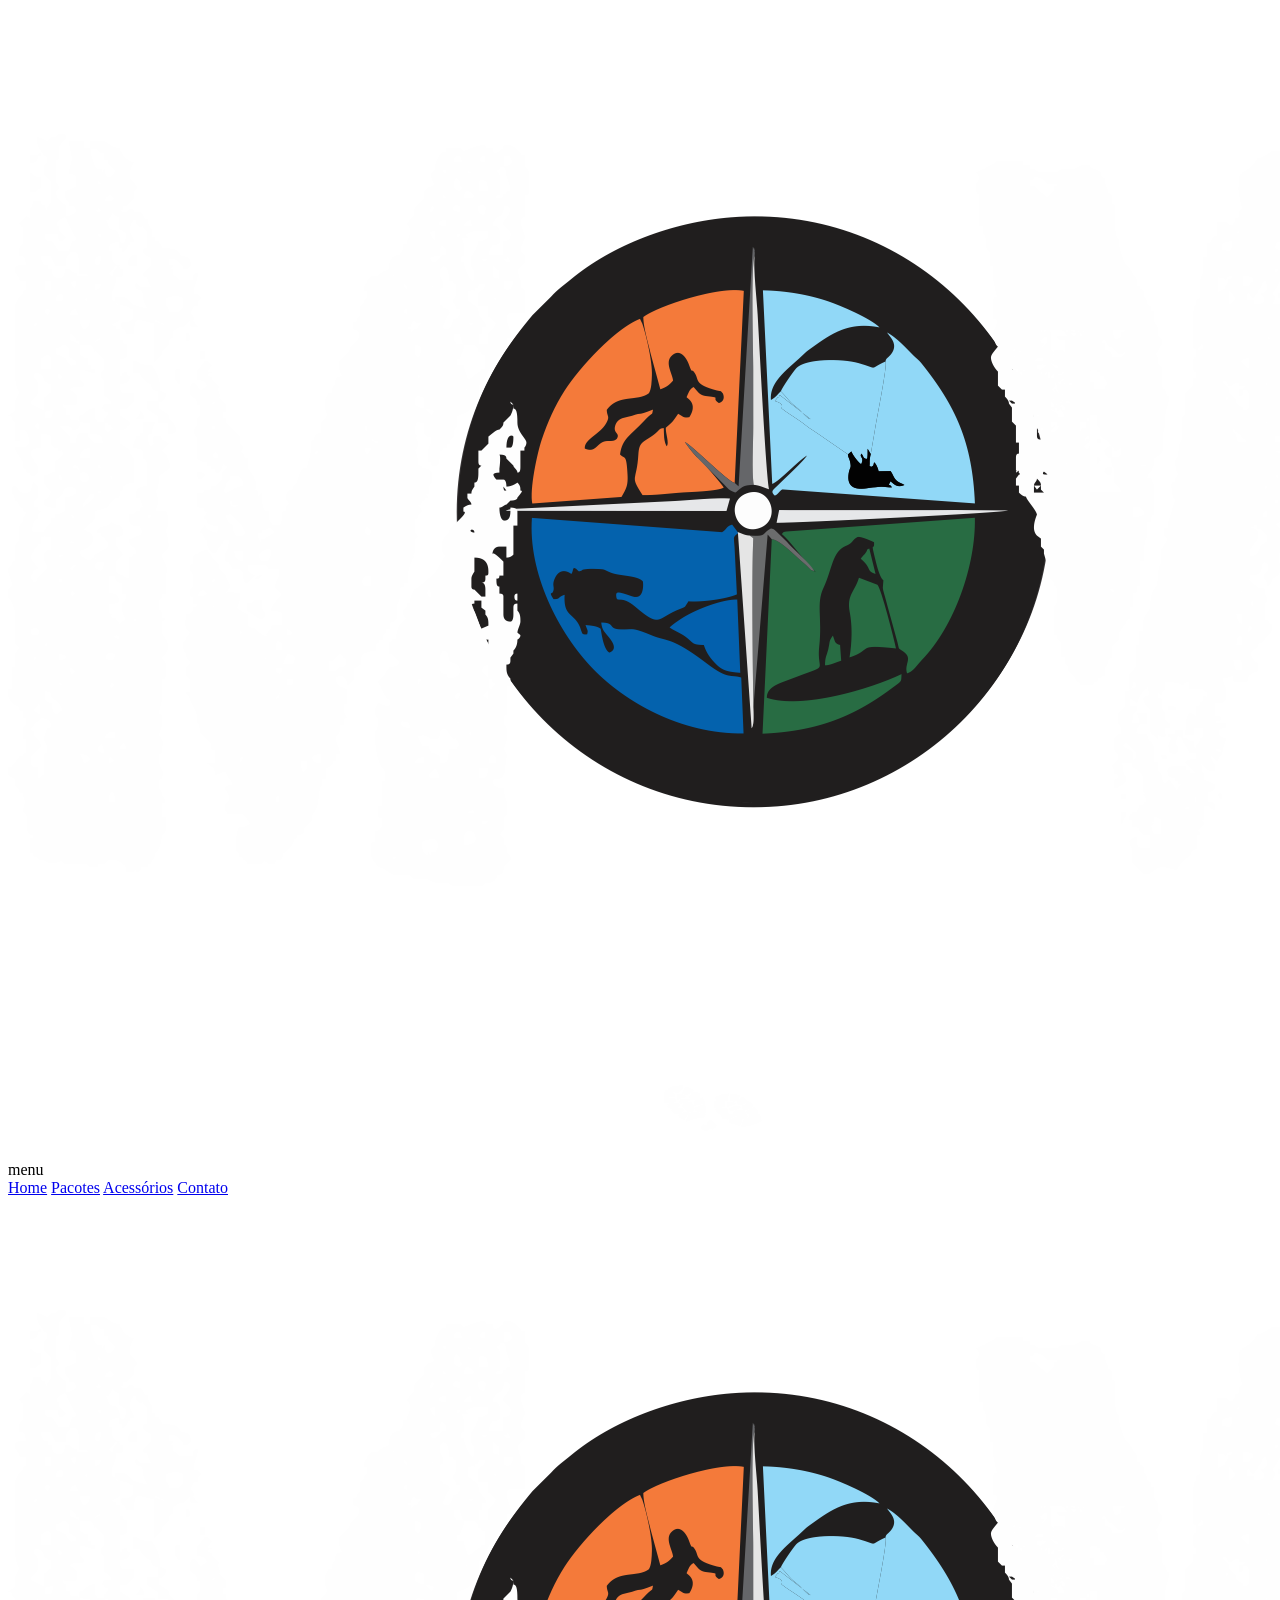
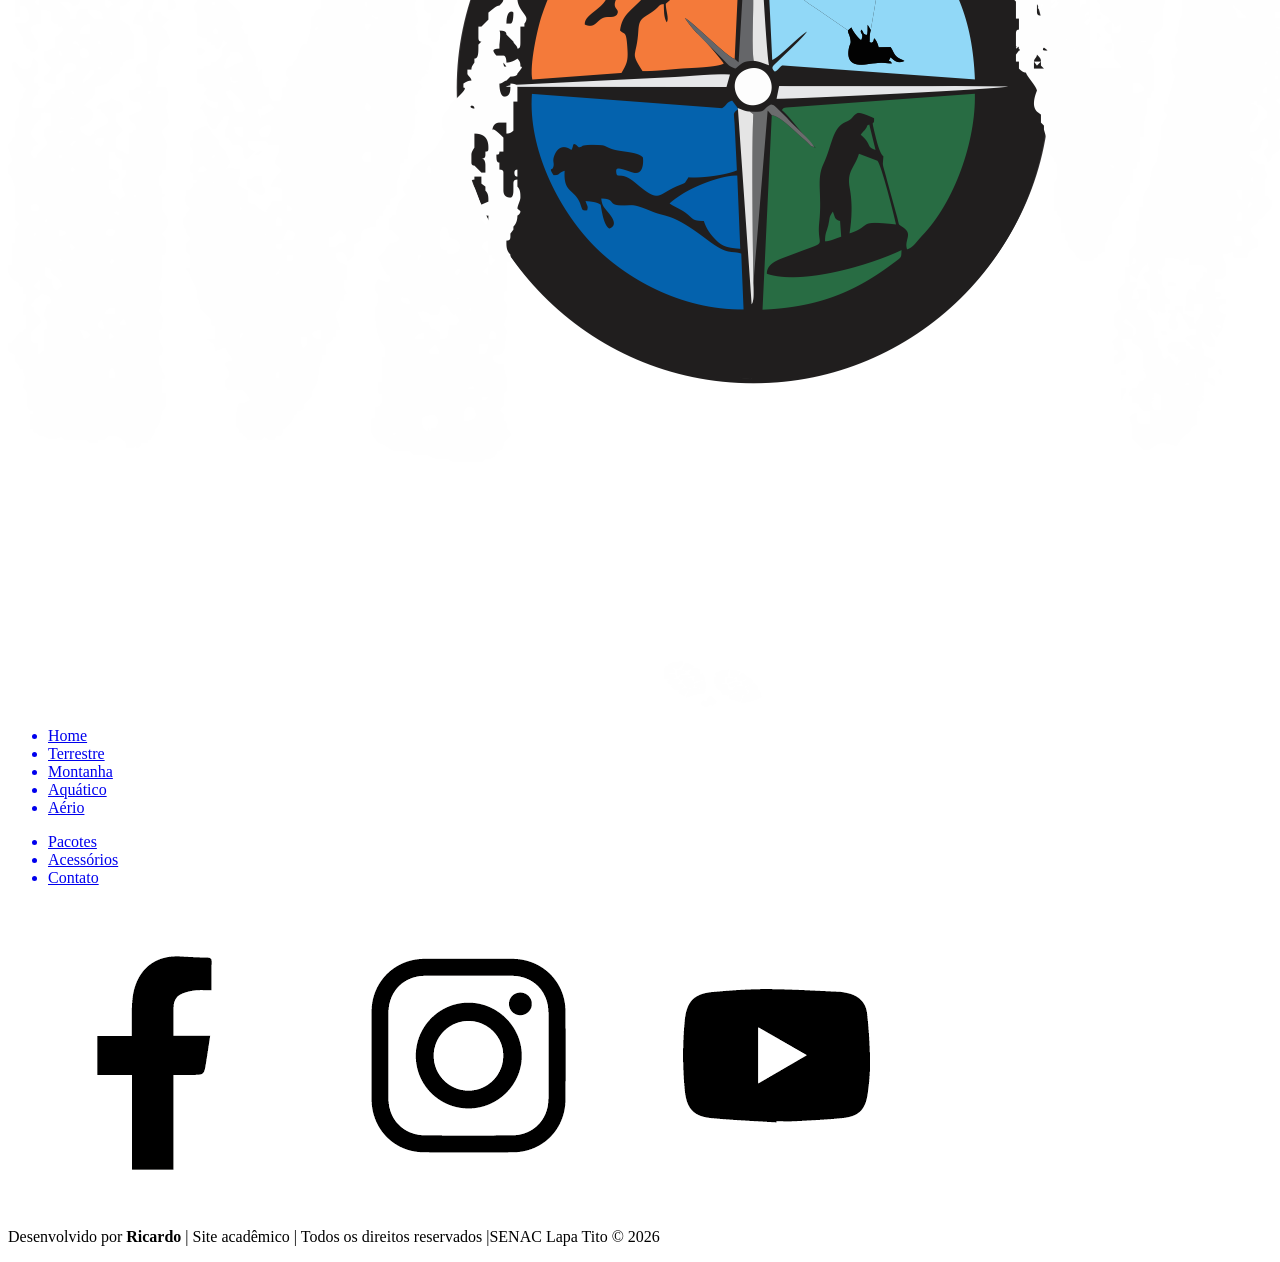
==== acessorios.html @ 658c1c16 "Inicialização do site em sala" ====
<!DOCTYPE html>
<html lang="en">
<head>
    <meta charset="UTF-8">
    <meta name="viewport" content="width=device-width, initial-scale=1.0">
    <link
        href="https://fonts.googleapis.com/css2?family=Comic+Neue:ital,wght@0,300;0,400;0,700;1,300;1,400;1,700&family=Inter:ital,opsz,wght@0,14..32,100..900;1,14..32,100..900&family=Montserrat:ital,wght@0,100..900;1,100..900&family=Ubuntu:ital,wght@0,300;0,400;0,500;0,700;1,300;1,400;1,500;1,700&display=swap"
        rel="stylesheet">
        <link rel="stylesheet" href="css/estilo.css">
    <title>Document</title>
</head>
<body>
    <header id="topo">
        <div>
            <h1>
                <a href="index.html"><img src="img/logo.png" alt="Logo Mova-se"></a>
            </h1>
            <span class="material-symbols-outlined">
                menu
            </span>
            <nav>
                <a href="index.html" tabindex="1">Home</a>
                <a href="pacotes.html" tabindex="2">Pacotes</a>
                <a href="acessorios.html" tabindex="3">Acessórios</a>
                <a href="contato.html" tabindex="4">Contato</a>
            </nav>
 
            </span>
        </div>
    </header>
    <main>
 
    </main>
    <footer class="rodape">
        <div class="rodape-conteudo">
            <div id="logo-rodape">
                <a href="index.html"><img src="img/logo.png" alt="logo do site"></a>
            </div>
            <div class="menu-rodape">
                <ul>
                    <a href="#">
                        <li>Home</li>
                    </a>
                    <a href="#">
                        <li>Terrestre</li>
                    </a>
                    <a href="#">
                        <li>Montanha</li>
                    </a>
                    <a href="#">
                        <li>Aquático</li>
                    </a>
                    <a href="#">
                        <li>Aério</li>
                    </a>
                </ul>
            </div>
 
            <div class="menu-rodape">
                <ul>
                    <a href="pacotes.html">
                        <li>Pacotes</li>
                    </a>
                    <a href="acessorios.html">
                        <li>Acessórios</li>
                    </a>
                    <a href="contato.html">
                        <li>Contato</li>
                    </a>
                </ul>
            </div>
            <div class="redes">
                <aside>
                    <img src="img/facebook.png" alt="Facebook">
                    <img src="img/insta.png" alt="Instagram">
                    <img src="img/youtube.png" alt="youtube">
                </aside>
            </div>
            <div class="assinatura">
                <p>Desenvolvido por <strong>Ricardo</strong> | Site acadêmico | Todos os direitos reservados |SENAC Lapa
                    Tito &copy; 2026</p>
            </div>
        </div>
 
    </footer>
 
</body>
</html>
---- css/estilo.css ----
.ubuntu-light {
  font-family: "Ubuntu", sans-serif;
  font-weight: 300;
  font-style: normal;
}
 
.ubuntu-regular {
  font-family: "Ubuntu", sans-serif;
  font-weight: 400;
  font-style: normal;
}
 
.ubuntu-medium {
  font-family: "Ubuntu", sans-serif;
  font-weight: 500;
  font-style: normal;
}
 
.ubuntu-bold {
  font-family: "Ubuntu", sans-serif;
  font-weight: 700;
  font-style: normal;
}
 
.ubuntu-light-italic {
  font-family: "Ubuntu", sans-serif;
  font-weight: 300;
  font-style: italic;
}
 
.ubuntu-regular-italic {
  font-family: "Ubuntu", sans-serif;
  font-weight: 400;
  font-style: italic;
}
 
.ubuntu-medium-italic {
  font-family: "Ubuntu", sans-serif;
  font-weight: 500;
  font-style: italic;
}
 
.ubuntu-bold-italic {
  font-family: "Ubuntu", sans-serif;
  font-weight: 700;
  font-style: italic;
}
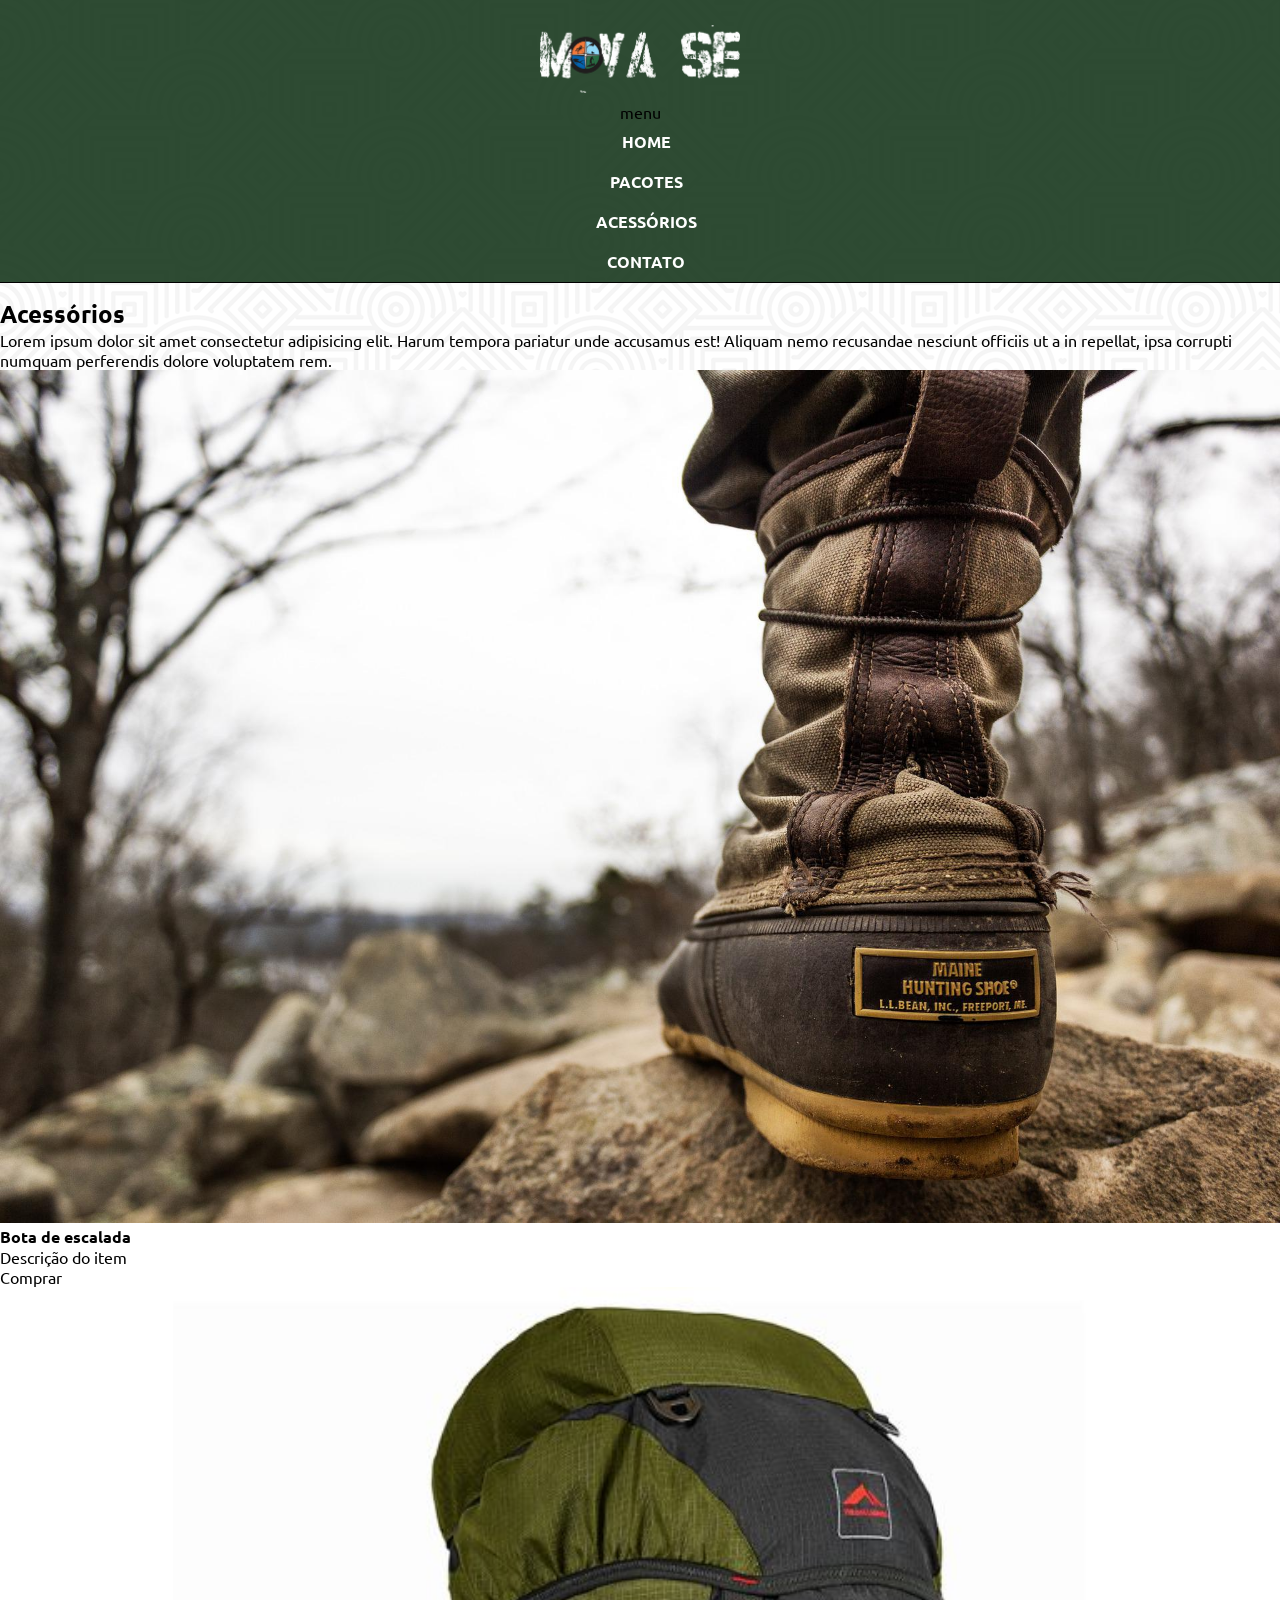
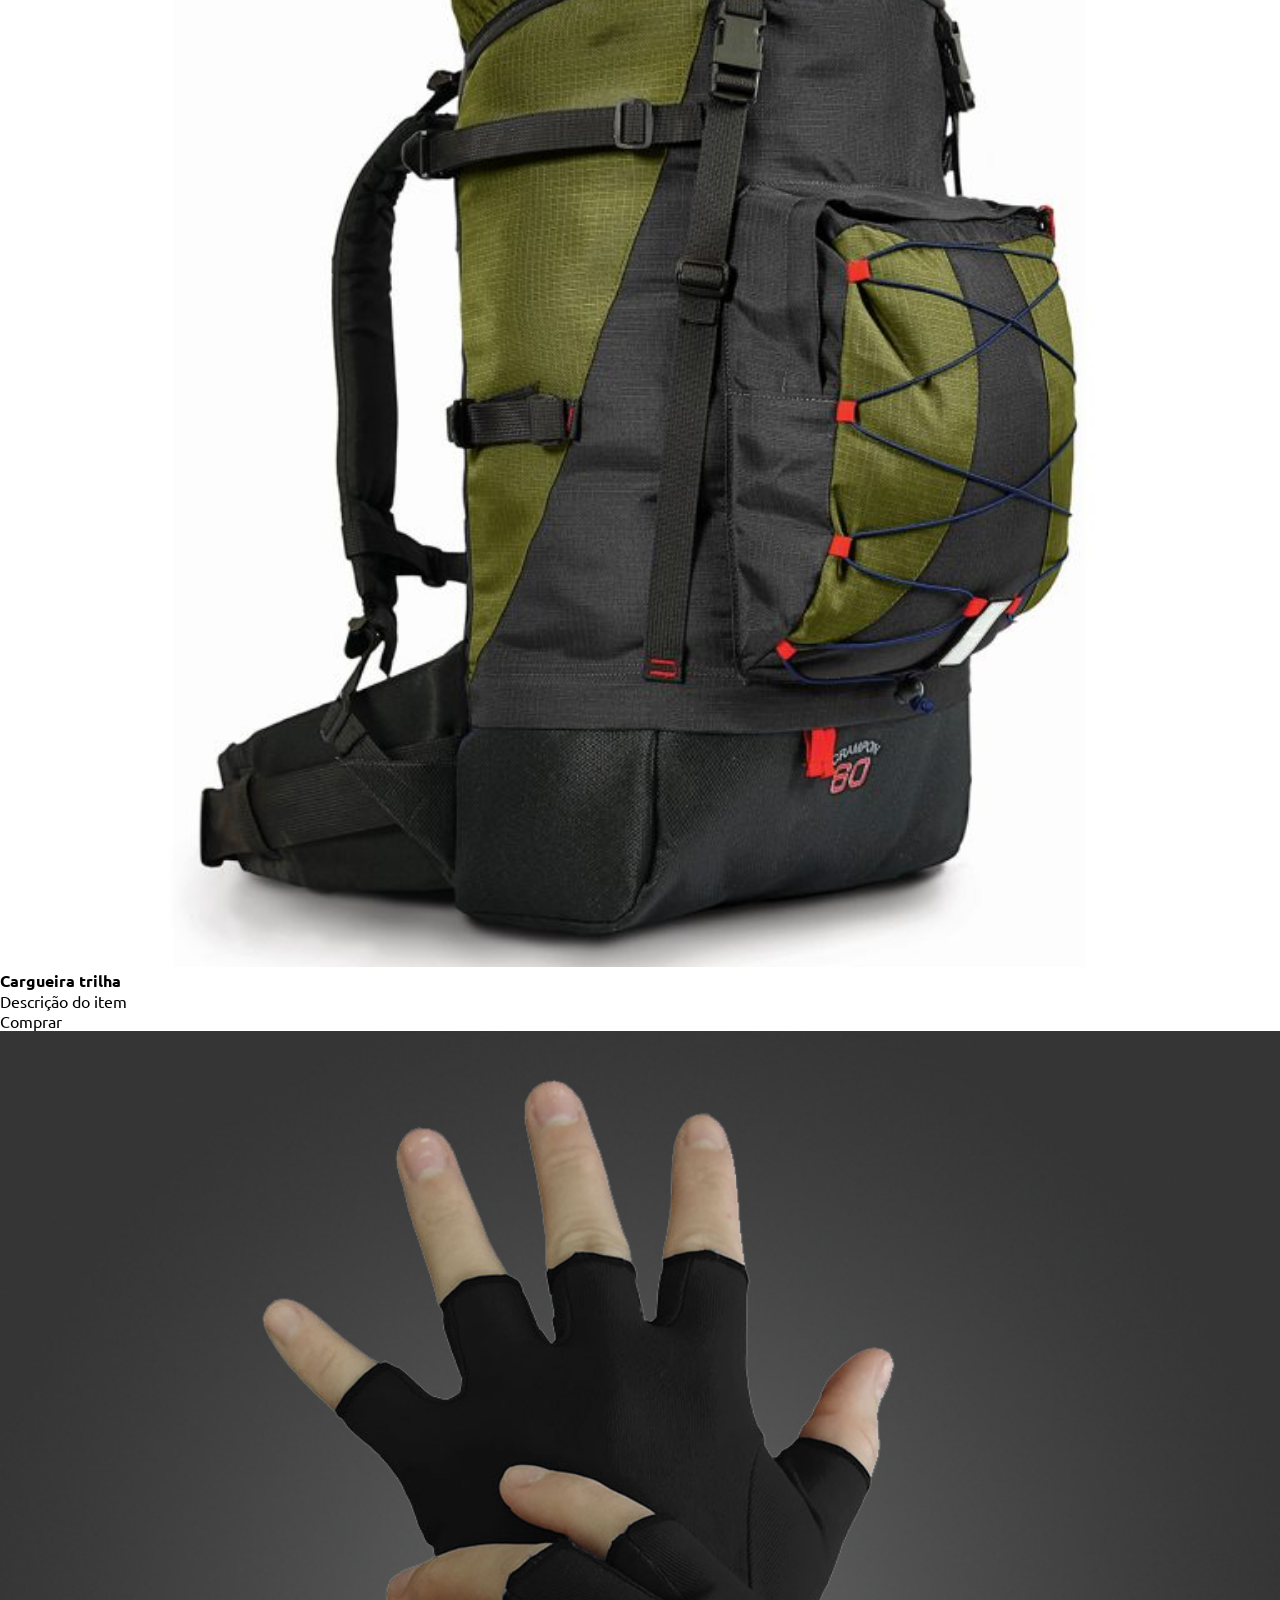
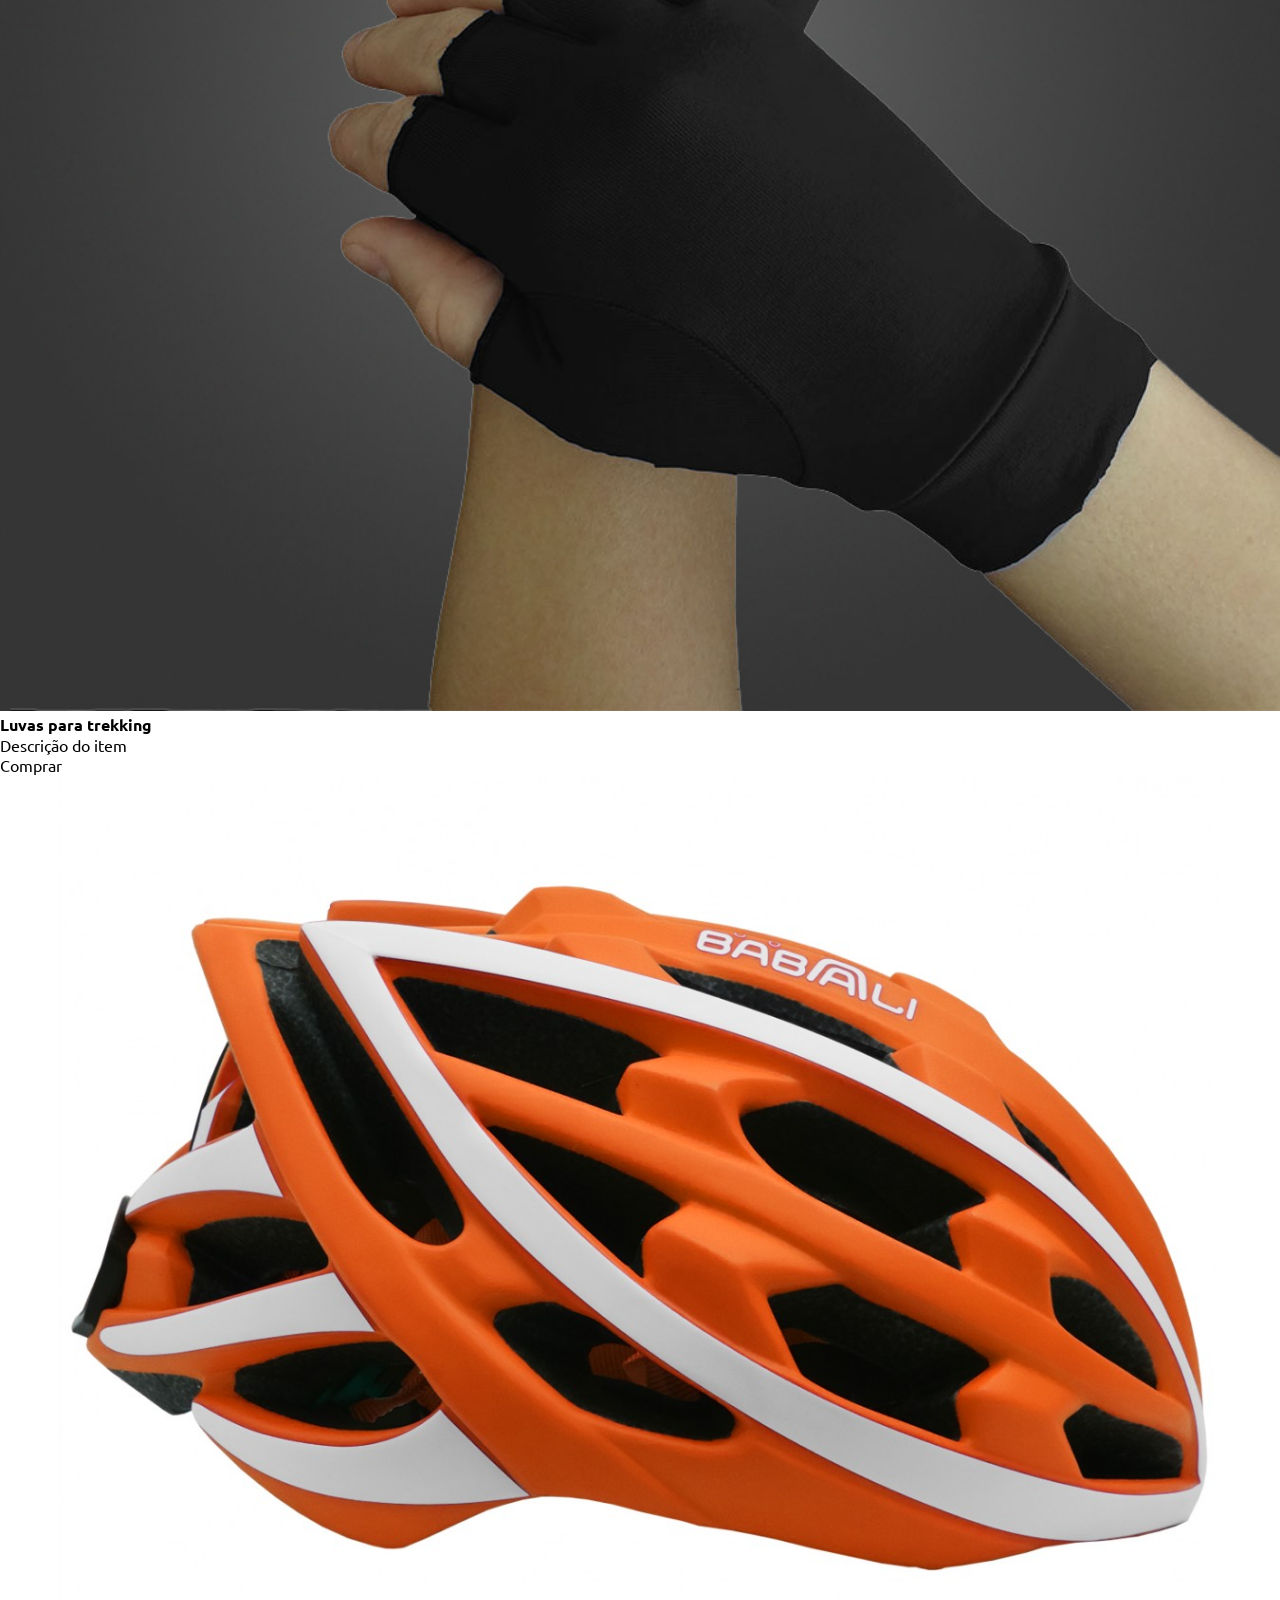
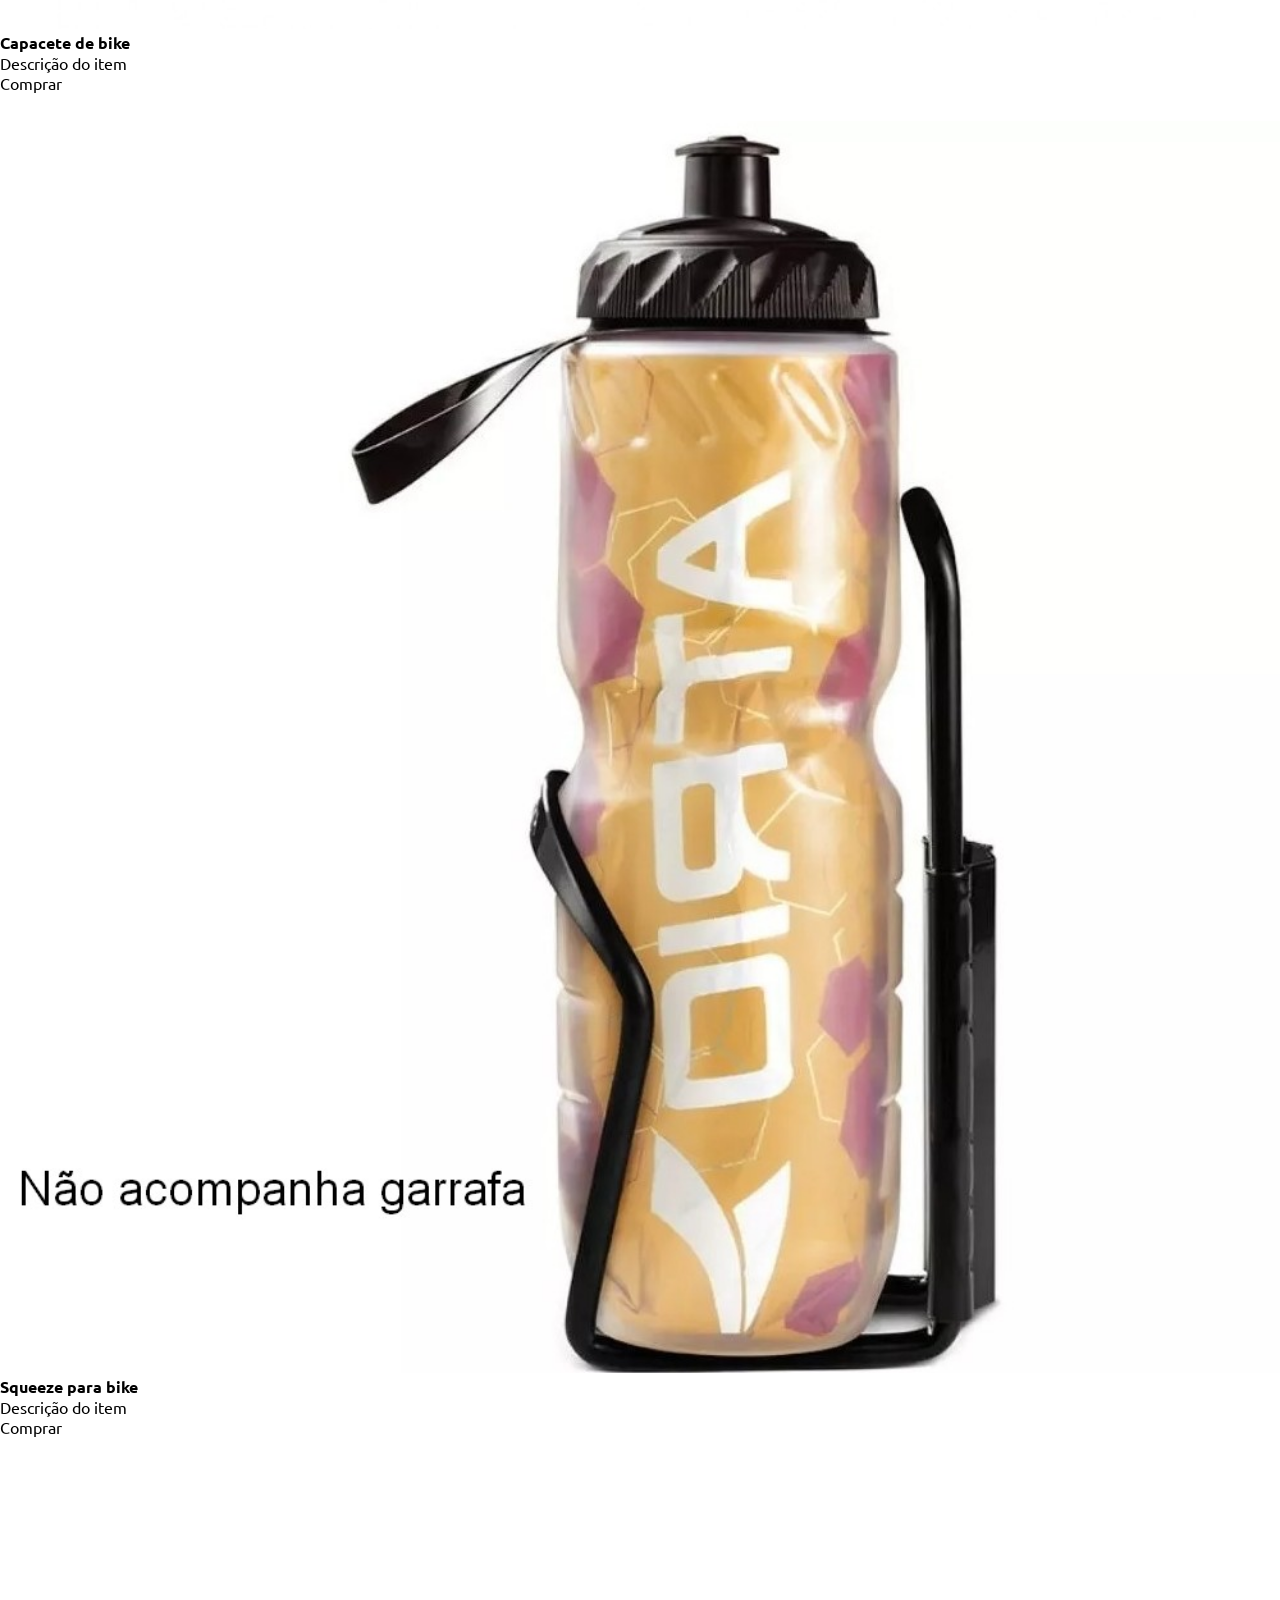
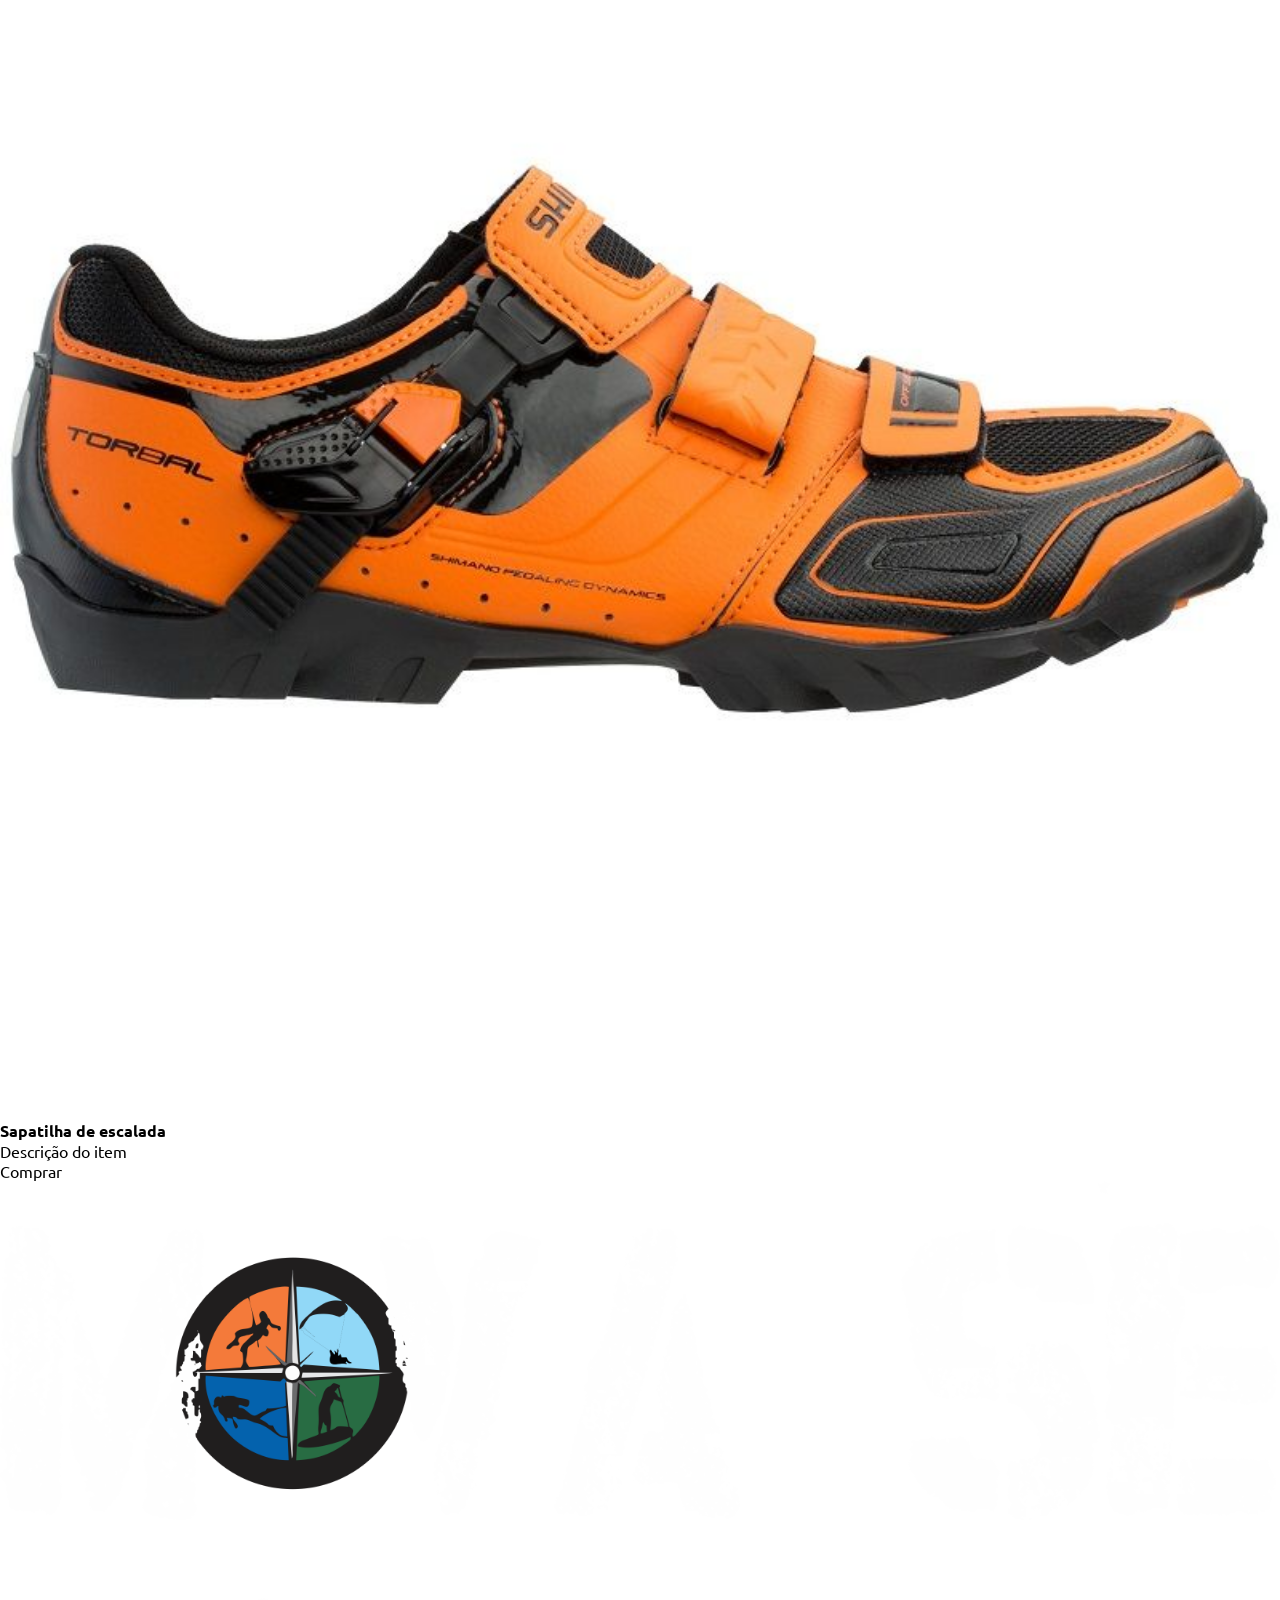
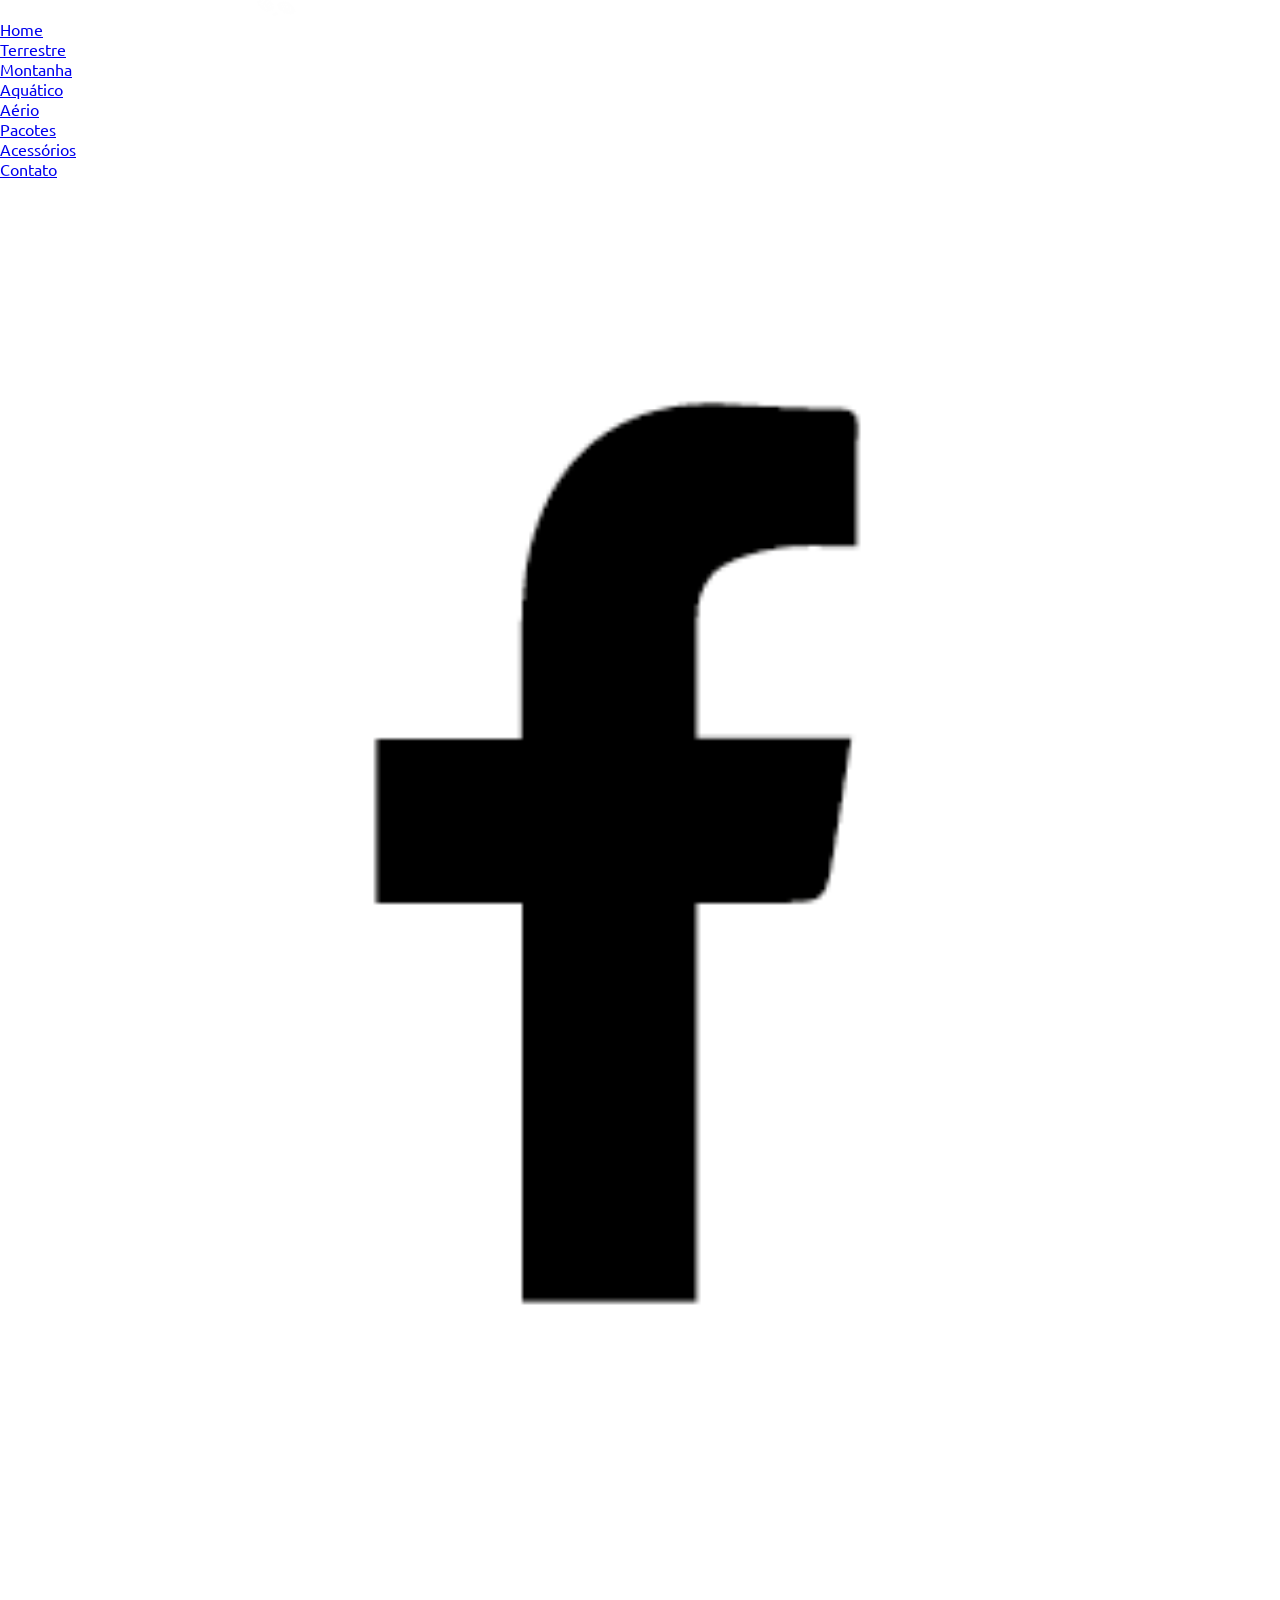
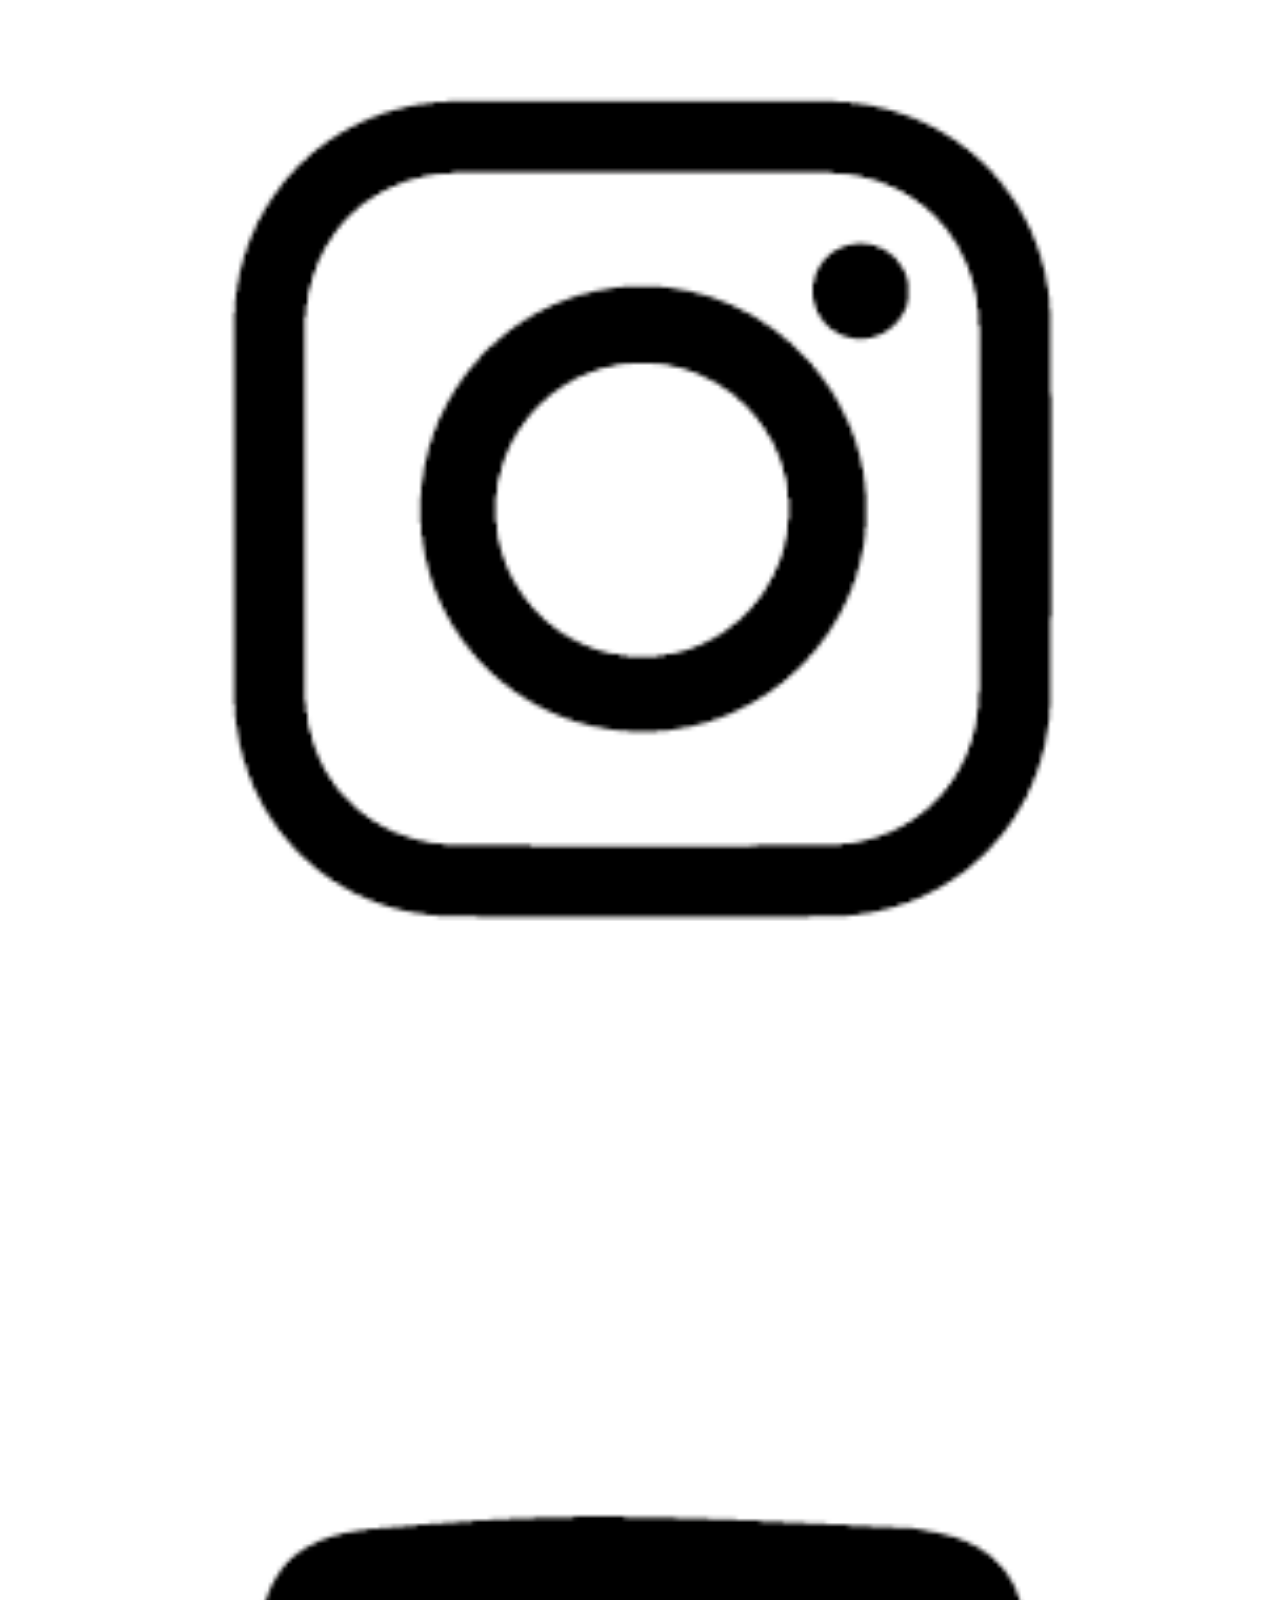
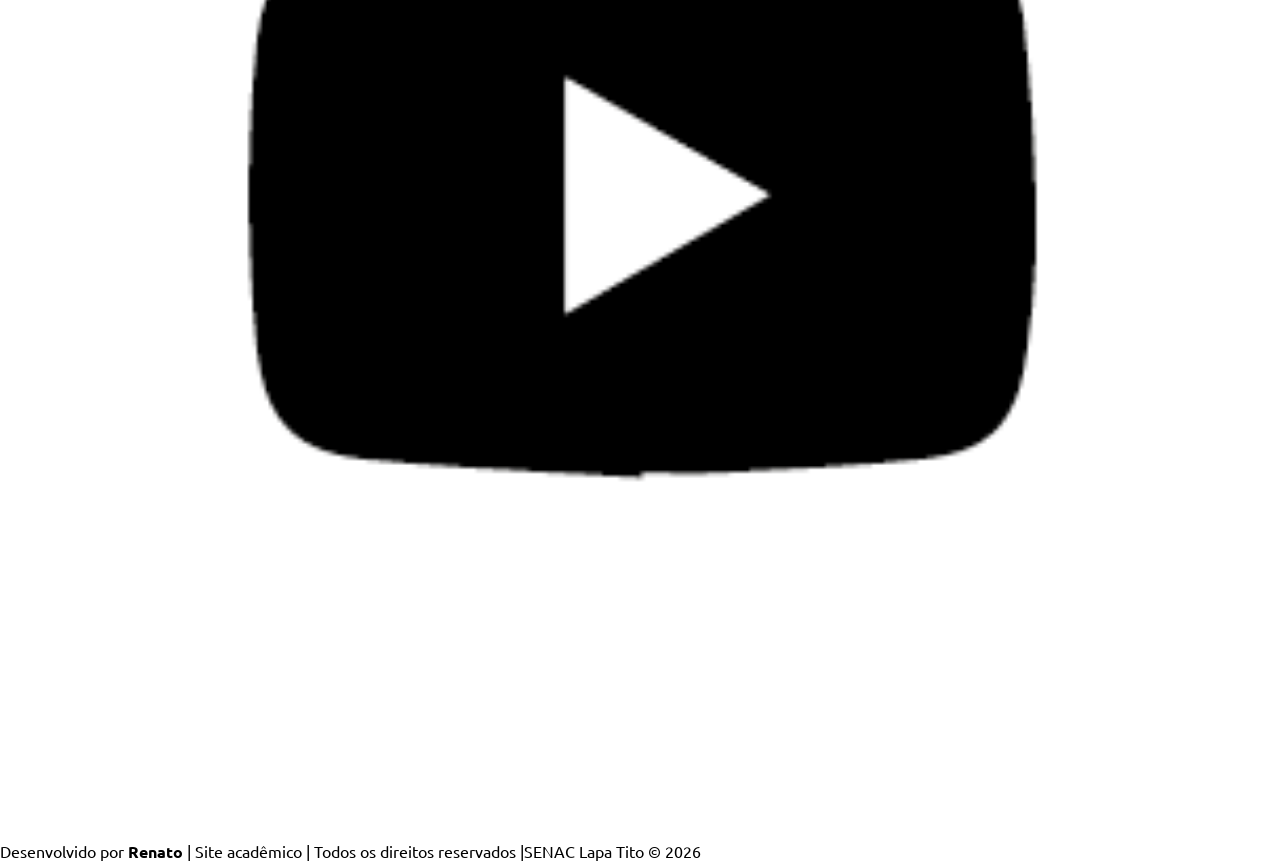
==== commit 1cdb3525: "atualização html e css" ====
--- a/acessorios.html
+++ b/acessorios.html
@@ -1,14 +1,16 @@
 <!DOCTYPE html>
 <html lang="en">
+
 <head>
     <meta charset="UTF-8">
     <meta name="viewport" content="width=device-width, initial-scale=1.0">
     <link
         href="https://fonts.googleapis.com/css2?family=Comic+Neue:ital,wght@0,300;0,400;0,700;1,300;1,400;1,700&family=Inter:ital,opsz,wght@0,14..32,100..900;1,14..32,100..900&family=Montserrat:ital,wght@0,100..900;1,100..900&family=Ubuntu:ital,wght@0,300;0,400;0,500;0,700;1,300;1,400;1,500;1,700&display=swap"
         rel="stylesheet">
-        <link rel="stylesheet" href="css/estilo.css">
+    <link rel="stylesheet" href="css/estilo.css">
     <title>Document</title>
 </head>
+
 <body>
     <header id="topo">
         <div>
@@ -24,12 +26,72 @@
                 <a href="acessorios.html" tabindex="3">Acessórios</a>
                 <a href="contato.html" tabindex="4">Contato</a>
             </nav>
- 
+
             </span>
         </div>
     </header>
-    <main>
- 
+    <main class="conteudo">
+        <div class="conteudo-info">
+            <article>
+                <h2 class="titulo">Acessórios</h2>
+                <p>Lorem ipsum dolor sit amet consectetur adipisicing elit. Harum tempora pariatur unde accusamus est!
+                    Aliquam nemo recusandae nesciunt officiis ut a in repellat, ipsa corrupti numquam perferendis dolore
+                    voluptatem rem.</p>
+                <div class="acessorios">
+                    <div class="produtos">
+                        <div class="img-produto">
+                            <img src="img/bota.jpg" alt="bota">
+                        </div>
+                        <h4>Bota de escalada</h4>
+                        <p>Descrição do item</p>
+                        <div class="comprar">Comprar</div>
+                    </div>
+                    <div class="produtos">
+                        <div class="img-produto">
+                            <img src="img/mochila.jpg" alt="Mochila">
+                        </div>
+                        <h4>Cargueira trilha</h4>
+                        <p>Descrição do item</p>
+                        <div class="comprar">Comprar</div>
+                    </div>
+                    <div class="produtos">
+                        <div class="img-produto">
+                            <img src="img/luvas.jpg" alt="luvas">
+                        </div>
+                        <h4>Luvas para trekking</h4>
+                        <p>Descrição do item</p>
+                        <div class="comprar">Comprar</div>
+                    </div>
+                </div>
+                 <div class="acessorios">
+                    <div class="produtos">
+                        <div class="img-produto">
+                            <img src="img/capacete.jpg" alt="Capacete">
+                        </div>
+                        <h4>Capacete de bike</h4>
+                        <p>Descrição do item</p>
+                        <div class="comprar">Comprar</div>
+                    </div>
+                    <div class="produtos">
+                        <div class="img-produto">
+                            <img src="img/squeeze.jpg" alt="squeeze">
+                        </div>
+                        <h4>Squeeze para bike</h4>
+                        <p>Descrição do item</p>
+                        <div class="comprar">Comprar</div>
+                    </div>
+                    <div class="produtos">
+                        <div class="img-produto">
+                            <img src="img/sapatilha-escalada.jpg" alt="Sapatilha de escalada">
+                        </div>
+                        <h4>Sapatilha de escalada</h4>
+                        <p>Descrição do item</p>
+                        <div class="comprar">Comprar</div>
+                    </div>
+                </div>
+            </article>
+        </div>
+
     </main>
     <footer class="rodape">
         <div class="rodape-conteudo">
@@ -55,7 +117,7 @@
                     </a>
                 </ul>
             </div>
- 
+
             <div class="menu-rodape">
                 <ul>
                     <a href="pacotes.html">
@@ -77,12 +139,13 @@
                 </aside>
             </div>
             <div class="assinatura">
-                <p>Desenvolvido por <strong>Ricardo</strong> | Site acadêmico | Todos os direitos reservados |SENAC Lapa
+                <p>Desenvolvido por <strong>Renato</strong> | Site acadêmico | Todos os direitos reservados |SENAC Lapa
                     Tito &copy; 2026</p>
             </div>
         </div>
- 
+
     </footer>
- 
+
 </body>
+
 </html>
--- a/css/estilo.css
+++ b/css/estilo.css
@@ -1,47 +1,53 @@
-.ubuntu-light {
-  font-family: "Ubuntu", sans-serif;
-  font-weight: 300;
-  font-style: normal;
+@charset "utf-8";
+
+/* Importação das fontes */
+@import url('https://fonts.googleapis.com/css2?family=Ubuntu:ital,wght@0,300;0,400;0,500;0,700;1,300;1,400;1,500;1,700&display=swap');
+
+
+*{
+  margin: 0;
+  padding: 0;
 }
- 
-.ubuntu-regular {
-  font-family: "Ubuntu", sans-serif;
-  font-weight: 400;
-  font-style: normal;
+body{
+font-family: 'Ubuntu', sans-serif;
+background-image: url(../img/hypnotize.png);
+background-attachment: fixed;
+width: 100%;
 }
- 
-.ubuntu-medium {
-  font-family: "Ubuntu", sans-serif;
-  font-weight: 500;
-  font-style: normal;
+
+img{
+  width: 100%;
 }
- 
-.ubuntu-bold {
-  font-family: "Ubuntu", sans-serif;
-  font-weight: 700;
-  font-style: normal;
+
+#topo{
+  background-color: rgba(24, 56, 29, 0.9);
+  border-bottom:  solid 1px;
+  text-align: center;
+  margin-bottom: 15px;
 }
- 
-.ubuntu-light-italic {
-  font-family: "Ubuntu", sans-serif;
-  font-weight: 300;
-  font-style: italic;
+
+h1 img{
+  margin-top: 25px;
+  width: 200px;
 }
- 
-.ubuntu-regular-italic {
-  font-family: "Ubuntu", sans-serif;
-  font-weight: 400;
-  font-style: italic;
+
+nav {
+  min-height: 40px;
+  text-transform: uppercase;
+  font-weight: bold;
+  line-height: 40px;
+  padding-left: 1%;
 }
- 
-.ubuntu-medium-italic {
-  font-family: "Ubuntu", sans-serif;
-  font-weight: 500;
-  font-style: italic;
-}
- 
-.ubuntu-bold-italic {
-  font-family: "Ubuntu", sans-serif;
-  font-weight: 700;
-  font-style: italic;
+
+nav a:link,
+nav a:visited,
+#iconMenu:link,
+#iconMenu:visited{
+  text-decoration: none;
+  color: white;
+  transition: 1s;
+  min-height: inherit;
+  display: flex;
+  justify-content: center;
+  align-items: center;
 }
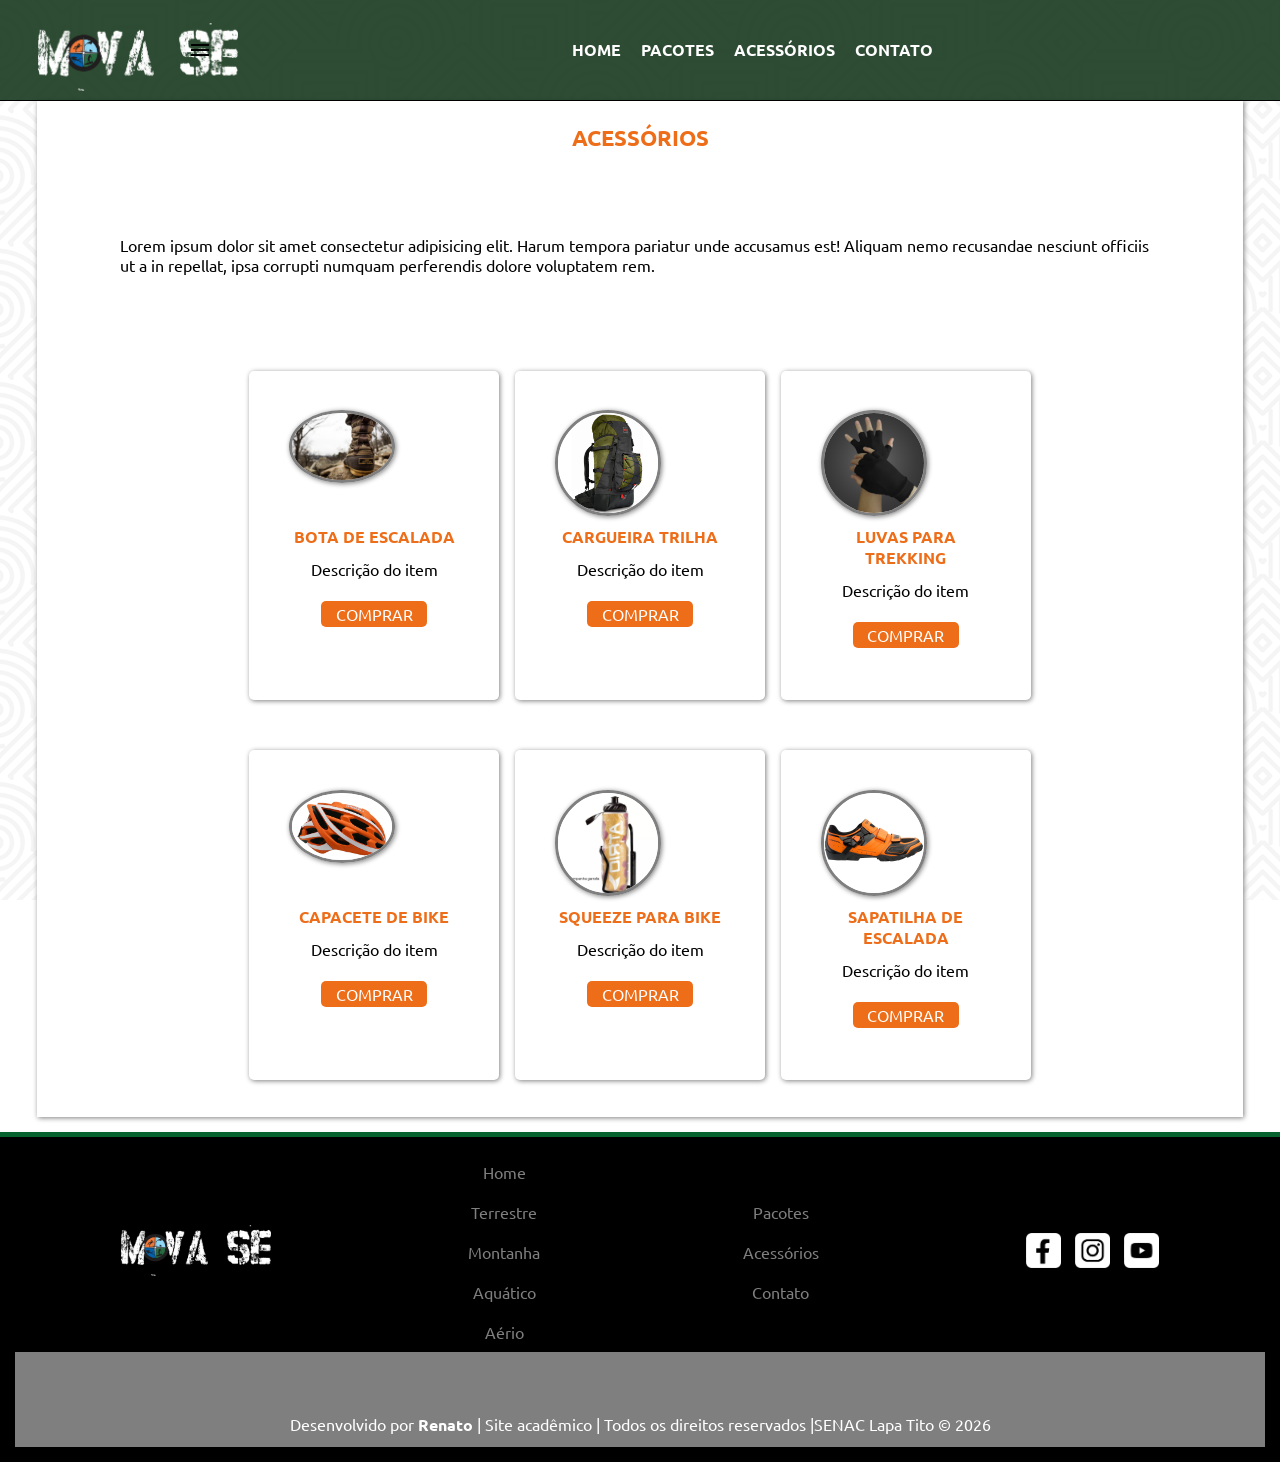
==== commit 09f8b372: "Atualização do projeto" ====
--- a/acessorios.html
+++ b/acessorios.html
@@ -8,7 +8,9 @@
         href="https://fonts.googleapis.com/css2?family=Comic+Neue:ital,wght@0,300;0,400;0,700;1,300;1,400;1,700&family=Inter:ital,opsz,wght@0,14..32,100..900;1,14..32,100..900&family=Montserrat:ital,wght@0,100..900;1,100..900&family=Ubuntu:ital,wght@0,300;0,400;0,500;0,700;1,300;1,400;1,500;1,700&display=swap"
         rel="stylesheet">
     <link rel="stylesheet" href="css/estilo.css">
-    <title>Document</title>
+    <link rel="stylesheet" href="https://fonts.googleapis.com/css2?family=Material+Symbols+Outlined:opsz,wght,FILL,GRAD@20..48,100..700,0..1,-50..200&icon_names=menu" />
+
+    <title>Mova-se</title>
 </head>
 
 <body>
--- a/css/estilo.css
+++ b/css/estilo.css
@@ -18,7 +18,8 @@
 img{
   width: 100%;
 }
-
+/* =============configurações de mobile frist============= */
+/* topo */
 #topo{
   background-color: rgba(24, 56, 29, 0.9);
   border-bottom:  solid 1px;
@@ -50,4 +51,459 @@
   display: flex;
   justify-content: center;
   align-items: center;
+}
+
+nav a:focus,
+nav a:hover,
+#iconMenu:focus,
+#iconMenu:hover{
+  background-color: #A98E12;
+  color: #000;
+  transition: background-color 1s;
+  border-radius: 5%;
+}
+
+#iconMenu{
+  color: white;
+  cursor: pointer;
+  min-height: 40px;
+  line-height: 40px;
+  padding-left: 1%;
+  font-size: 40px;
+}
+/* =====configurações do footer ========== */
+.rodape{
+  border-top: solid 5px #06632E;
+  background-color: #000;
+  color: #7F7F80;
+  text-align: center;
+  width: 100%;
+}
+
+.rodape p,li{
+  font-size: 16px;
+}
+.rodape img{
+  margin: 0 5px;
+}
+.rodape-conteudo{
+  padding: 15px;
+  color: #fff;
+}
+.rodape-conteudo li{
+  list-style: none;
+  margin: 0 auto;
+  padding: 10px 0;
+}
+
+#logo-rodape{
+  min-width: 146px;
+  width: 150px;
+  margin: 0 auto;
+}
+
+.menu-rodape a {
+  text-decoration: none;
+  color: #7F7F80;
+}
+.menu-rodape a:hover{
+  color: #fff;
+}
+.redes img{
+  min-width: 35px;
+  width: 35px;
+}
+.assinatura{
+  color: #fff;
+  background-color: #7F7F80;
+  text-align: center;
+  height: auto;
+  padding: 1%;
+}
+.assinatura p{
+  margin-top: 3%;
+}
+
+/* conteúdo */
+
+.conteudo{
+  max-width: 95%;
+  margin: auto;
+}
+.conteudo article{
+  background-color: #fff;
+  margin: 15px 0;
+  padding: 1%;
+  box-shadow: grey 1px 1px 5px;
+}
+.conteudo h2,
+.conteudo h3,
+.conteudo p{
+  padding: 1%;
+}
+.titulo{
+  font-size: 1.4em;
+  color: #ED6D19;
+  text-align: center;
+  text-transform: uppercase;
+}
+/* COnfigurações da Home */
+
+.destaque img{
+  border-bottom: dotted #ED6D19 5px;
+}
+
+.text-destaque{
+  position: relative;
+  bottom: 100px;
+  background-color: rgba(255, 255, 255, 0.8);
+  height: 80px;
+  margin-top: 5px;
+  width: 100%;
+}
+.text-destaque h2{
+  color: #000 !important;
+  margin-top: 5px;
+  padding: 5px 0 3px 50px;
+}
+.text-destaque p{
+  margin-top: 5px;
+  font-size: 1.1em;
+  padding: 0 0 5px 50px;
+}
+#frase p{
+  font-size: 1em;
+  padding: 12px;
+}
+#frase{
+  color: #fff;
+  background-color: #ED6D19;
+  text-align: center;
+  height: 80px;
+}
+.card{
+  margin: 15px 0;
+  padding: 5%;
+}
+.card p{
+  text-align: center;
+  padding: 1% 0 2% 0;
+}
+
+.card-conteudo figure{
+  margin: 1%;
+  position: relative;
+  box-sizing: grey 1px 1px 5px;
+}
+.card-conteudo figcaption{
+  position: absolute;
+  left: 0;
+  bottom: 20px;
+  width: 100%;
+  background-color: rgba(127, 127, 128, 0.8);
+  color: #fff;
+  padding: 10px 0;
+  text-align: center;
+  font-weight: bold;
+  text-transform: uppercase;
+}
+.card-conteudo figure img{
+  transition: 1s;
+  filter: opacity(1);
+}
+.card-conteudo a:hover img,
+.card-conteudo a:focus img{
+  filter: opacity(0.6);
+}
+#video{
+  width: 100%;
+  background-color: rgba(6, 99, 46, 0.5);
+  text-align: center;
+}
+#titulo-video{
+  color: #fff;
+  padding: 15px;
+}
+iframe{
+  margin: auto;
+  max-width: 80%;
+  display: block;
+  padding: 2% 0;
+}
+/* ==== página contato ======= */
+
+#form-contato{
+  margin: auto;
+  max-width: 700px;
+  width: 95%;
+}
+#form-contato input,
+#form-contato textarea{
+  border: solid 1px rgb(103,103,103);
+  width: 100%;
+  margin: 4px auto;
+  border-radius: 5px;
+}
+#form-contato input{
+  height: 40px;
+}
+#form-contato button{
+border: none;
+padding: 2%;
+background-color: #000;
+color: #fff;
+border-radius: 5px;
+}
+#form-contato button:hover,
+#form-contato button:focus{
+  background-color: #ED6D19;
+  cursor: pointer;
+}
+.conteudo-info p{
+  margin: 5%;
+}
+.localizacao p {
+  text-align: center;
+}
+
+/* ============ Página pacotes ============= */
+#card-pacote{
+  background-color: rgba(6, 99,46,0.5);
+  padding: 10px;
+  text-align: center;
+}
+.car-pacote-info{
+  background-color: #fff;
+  border-radius: 5px;
+  padding: 1%;
+  box-shadow: grey 1px 1px 5px;
+  margin: 20px auto;
+  max-width: 400px;
+}
+.pac-fotos, 
+.pac-reserva{
+  background-color: #A98E12;
+  color: #000;
+  width: 80px;
+  border-radius: 3px;
+  text-align: center;
+  padding: 5px;
+  text-transform: uppercase;
+  border: none;
+}
+.pac-flex{
+  display: flex;
+  margin-top: 15px;
+  justify-content: center;
+  gap: 20px;
+}
+
+.pac-fotos:hover,
+.pac-reserva:hover{
+  background-color: #ecda87;
+  color: #ED6D19;
+  transition: background-color 1s;
+  border-radius: 5%;
+}
+/* =====página acessórios ======= */
+.acessorios{
+  margin: auto;
+  padding: 15px;
+}
+.produtos img{
+  max-width: 100px;
+  border: #7F7F80 solid 3px;
+  border-radius: 100%;
+  box-shadow: grey 1px 1px 5px;
+}
+.produtos{
+  box-shadow: grey 1px 1px 5px;
+  text-align: center;
+  padding: 20px;
+  width: 80%;
+  height: 200px;
+  margin: 10px;
+  border-radius: 5px;
+}
+.produtos h4{
+  color: #ED6D19;
+  text-transform: uppercase;
+}
+.produtos p{
+  margin: 2% !important;
+}
+.comprar{
+  text-transform: uppercase;
+  background-color: #ED6D19;
+  width: 100px;
+  height: 20px;
+  padding: 3px;
+  margin: -5px auto;
+  border-radius: 5px;
+  color: #fff;
+}
+
+/* ==== Configuração do responsivo ===== */
+
+/*config responsividade*/
+
+@media (min-width: 700px){
+  #topo{
+    position: fixed;
+    width: 100%;
+    top: 0;
+    z-index: 1000;
+  }
+  #topo div{
+    display: flex;
+    justify-content: center;
+    align-items: center;
+  }
+
+  h1{
+    margin-left: 3%;
+    margin-top: 5px;
+    width: 150px;
+  }
+
+  h1 img{
+    margin-top: 18px;
+  }
+
+  nav{
+    width: 100%;
+    display: flex;
+    flex-wrap: wrap;
+    justify-content: center;
+    align-items: center;
+  }
+
+  #iconeMenu{
+    display: none;
+  }
+
+  nav a{
+    padding: 10px;
+  }
+
+  .conteudo{
+    margin-top: 100px;
+  }
+
+  .rodape-conteudo{
+    display: flex;
+    justify-content: center;
+    align-items: center;
+    flex-wrap: wrap;
+  }
+
+  #logo-rodape,
+  .menu-rodape,
+  .redes{
+    margin: 0 auto;
+  }
+
+  .assinatura p{
+    padding-top: 1%;
+  }
+
+  .assinatura{
+    width: 100%;
+  }
+
+  .card-conteudo,
+  .acessorios,
+  #card-pacote{
+    display: flex;
+    justify-content: center;
+    align-items: center;
+  }
+
+  .produtos{
+    margin: 10px 1%;
+    height: 250px;
+    padding: 5%;
+  }
+
+  .acessorios{
+    margin: 0 15%;
+  }
+
+  .comprar{
+    margin: 2% auto;
+  }
+
+  .img-produto{
+    width: 106px;
+    height: 106px;
+  }
+
+  .produtos h4{
+    margin: 10px auto;
+  }
+
+  .car-pacote-info{
+    margin: 0.4%;
+    overflow: hidden;
+  }
+
+  .car-pacote-info img{
+    height: 200px;
+    object-fit: cover;
+    width: 100%;
+  }
+}
+
+@media(min-width: 930px) {
+  .card-conteudo figure img{
+    width: 210px;
+    height: 150px;
+  }
+
+  .text-destaque p{
+    margin-top: 0;
+  }
+
+  #frase p{
+    padding-top: 24px;
+    font-size: 1.1em;
+  }
+
+  .comprar{
+    margin: 20px auto;
+  }
+
+  #conteudo-contato{
+    display: flex;
+    justify-content: center;
+    align-items: center;
+
+  }
+  
+  .conteudo-info article{
+    margin: 15px 5px;
+    padding: 1%;
+  }
+
+  #conteudo-info article{
+    height: 745px;
+  }
+
+  .localizacao iframe{
+    height: 500px;
+  }
+
+  #localizacao-end{
+    height: 745px;
+  }
+}
+
+@media (min-width:1500px) {
+  nav{
+    width: 1200px;
+  }
+
+  .conteudo{
+    width: 1200px;
+  }
 }
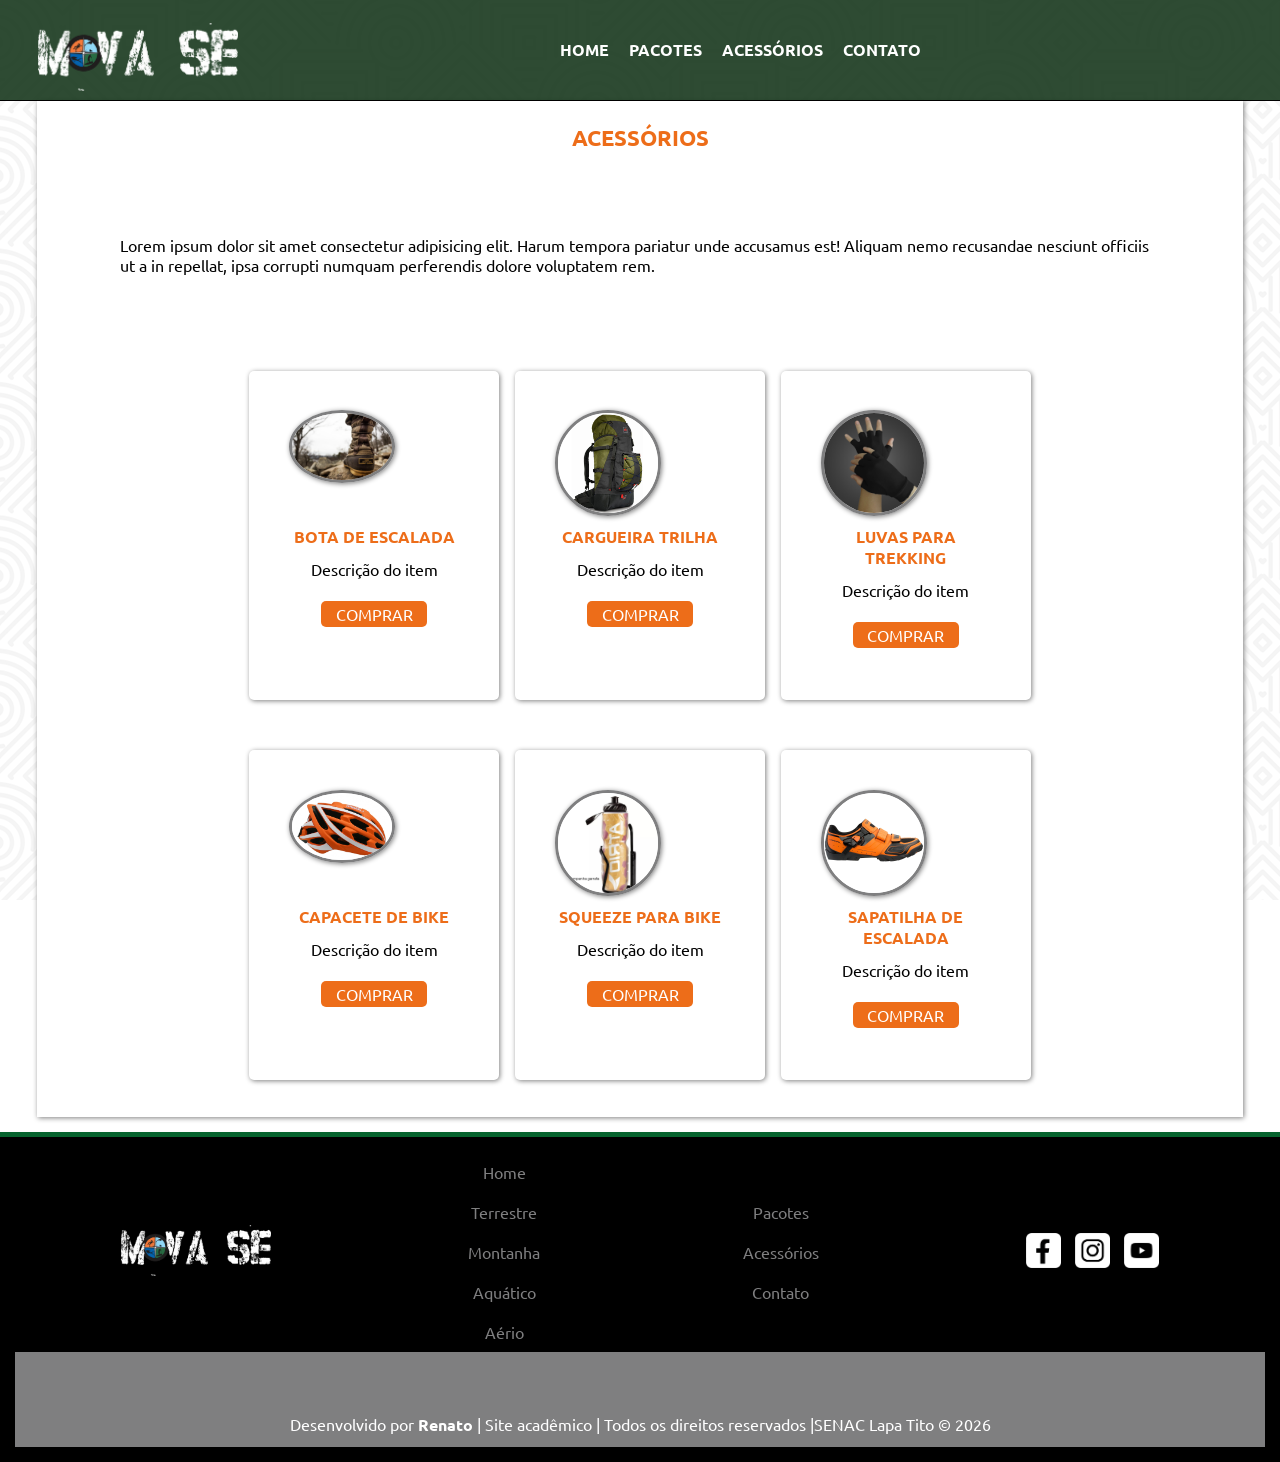
==== commit e1650a2c: "Adicionado modal de reserva" ====
--- a/acessorios.html
+++ b/acessorios.html
@@ -1,35 +1,40 @@
 <!DOCTYPE html>
-<html lang="en">
+<html lang="pt-br">
 
 <head>
     <meta charset="UTF-8">
-    <meta name="viewport" content="width=device-width, initial-scale=1.0">
+    <title>acessorios</title>
+    <meta name="descrition"
+        content="O Mova-se é um site educacional, com o propósito de fazer reservas e pacotes de viagens.">
+    <!-- fonts  -->
+    <link rel="preconnect" href="https://fonts.googleapis.com">
+    <link rel="preconnect" href="https://fonts.gstatic.com" crossorigin>
     <link
-        href="https://fonts.googleapis.com/css2?family=Comic+Neue:ital,wght@0,300;0,400;0,700;1,300;1,400;1,700&family=Inter:ital,opsz,wght@0,14..32,100..900;1,14..32,100..900&family=Montserrat:ital,wght@0,100..900;1,100..900&family=Ubuntu:ital,wght@0,300;0,400;0,500;0,700;1,300;1,400;1,500;1,700&display=swap"
+        href="https://fonts.googleapis.com/css2?family=Ubuntu:ital,wght@0,300;0,400;0,500;0,700;1,300;1,400;1,500;1,700&display=swap"
         rel="stylesheet">
+    <!-- icones -->
+    <link rel="stylesheet"
+        href="https://fonts.googleapis.com/css2?family=Material+Symbols+Outlined:opsz,wght,FILL,GRAD@20..48,100..700,0..1,-50..200&icon_names=menu" />
+
     <link rel="stylesheet" href="css/estilo.css">
-    <link rel="stylesheet" href="https://fonts.googleapis.com/css2?family=Material+Symbols+Outlined:opsz,wght,FILL,GRAD@20..48,100..700,0..1,-50..200&icon_names=menu" />
-
-    <title>Mova-se</title>
 </head>
 
 <body>
+
     <header id="topo">
         <div>
             <h1>
-                <a href="index.html"><img src="img/logo.png" alt="Logo Mova-se"></a>
+                <a href="index.html"><img src="img/logo.png" alt="Logo do site"></a>
             </h1>
-            <span class="material-symbols-outlined">
+            <span class="material-symbols-outlined" id="iconMenu" onclick="clickMenu()">
                 menu
             </span>
-            <nav>
+            <nav id="itens">
                 <a href="index.html" tabindex="1">Home</a>
                 <a href="pacotes.html" tabindex="2">Pacotes</a>
                 <a href="acessorios.html" tabindex="3">Acessórios</a>
                 <a href="contato.html" tabindex="4">Contato</a>
             </nav>
-
-            </span>
         </div>
     </header>
     <main class="conteudo">
@@ -65,7 +70,7 @@
                         <div class="comprar">Comprar</div>
                     </div>
                 </div>
-                 <div class="acessorios">
+                <div class="acessorios">
                     <div class="produtos">
                         <div class="img-produto">
                             <img src="img/capacete.jpg" alt="Capacete">
@@ -93,6 +98,8 @@
                 </div>
             </article>
         </div>
+
+
 
     </main>
     <footer class="rodape">
--- a/css/estilo.css
+++ b/css/estilo.css
@@ -4,30 +4,32 @@
 @import url('https://fonts.googleapis.com/css2?family=Ubuntu:ital,wght@0,300;0,400;0,500;0,700;1,300;1,400;1,500;1,700&display=swap');
 
 
-*{
+* {
   margin: 0;
   padding: 0;
 }
-body{
-font-family: 'Ubuntu', sans-serif;
-background-image: url(../img/hypnotize.png);
-background-attachment: fixed;
-width: 100%;
-}
-
-img{
+
+body {
+  font-family: 'Ubuntu', sans-serif;
+  background-image: url(../img/hypnotize.png);
+  background-attachment: fixed;
   width: 100%;
 }
+
+img {
+  width: 100%;
+}
+
 /* =============configurações de mobile frist============= */
 /* topo */
-#topo{
+#topo {
   background-color: rgba(24, 56, 29, 0.9);
-  border-bottom:  solid 1px;
+  border-bottom: solid 1px;
   text-align: center;
   margin-bottom: 15px;
 }
 
-h1 img{
+h1 img {
   margin-top: 25px;
   width: 200px;
 }
@@ -43,7 +45,7 @@
 nav a:link,
 nav a:visited,
 #iconMenu:link,
-#iconMenu:visited{
+#iconMenu:visited {
   text-decoration: none;
   color: white;
   transition: 1s;
@@ -56,23 +58,25 @@
 nav a:focus,
 nav a:hover,
 #iconMenu:focus,
-#iconMenu:hover{
+#iconMenu:hover {
   background-color: #A98E12;
   color: #000;
   transition: background-color 1s;
   border-radius: 5%;
 }
 
-#iconMenu{
+#iconMenu {
   color: white;
   cursor: pointer;
   min-height: 40px;
   line-height: 40px;
   padding-left: 1%;
   font-size: 40px;
-}
+  display: block;
+}
+
 /* =====configurações do footer ========== */
-.rodape{
+.rodape {
   border-top: solid 5px #06632E;
   background-color: #000;
   color: #7F7F80;
@@ -80,23 +84,27 @@
   width: 100%;
 }
 
-.rodape p,li{
+.rodape p,
+li {
   font-size: 16px;
 }
-.rodape img{
+
+.rodape img {
   margin: 0 5px;
 }
-.rodape-conteudo{
+
+.rodape-conteudo {
   padding: 15px;
   color: #fff;
 }
-.rodape-conteudo li{
+
+.rodape-conteudo li {
   list-style: none;
   margin: 0 auto;
   padding: 10px 0;
 }
 
-#logo-rodape{
+#logo-rodape {
   min-width: 146px;
   width: 150px;
   margin: 0 auto;
@@ -106,54 +114,62 @@
   text-decoration: none;
   color: #7F7F80;
 }
-.menu-rodape a:hover{
+
+.menu-rodape a:hover {
   color: #fff;
 }
-.redes img{
+
+.redes img {
   min-width: 35px;
   width: 35px;
 }
-.assinatura{
+
+.assinatura {
   color: #fff;
   background-color: #7F7F80;
   text-align: center;
   height: auto;
   padding: 1%;
 }
-.assinatura p{
+
+.assinatura p {
   margin-top: 3%;
 }
 
 /* conteúdo */
 
-.conteudo{
+.conteudo {
   max-width: 95%;
   margin: auto;
 }
-.conteudo article{
+
+.conteudo article {
   background-color: #fff;
   margin: 15px 0;
   padding: 1%;
   box-shadow: grey 1px 1px 5px;
 }
+
 .conteudo h2,
 .conteudo h3,
-.conteudo p{
+.conteudo p {
   padding: 1%;
 }
-.titulo{
+
+.titulo {
   font-size: 1.4em;
   color: #ED6D19;
   text-align: center;
   text-transform: uppercase;
 }
+
 /* COnfigurações da Home */
 
-.destaque img{
+.destaque img {
   border-bottom: dotted #ED6D19 5px;
 }
 
-.text-destaque{
+.text-destaque {
   position: relative;
   bottom: 100px;
   background-color: rgba(255, 255, 255, 0.8);
@@ -161,41 +177,48 @@
   margin-top: 5px;
   width: 100%;
 }
-.text-destaque h2{
+
+.text-destaque h2 {
   color: #000 !important;
   margin-top: 5px;
   padding: 5px 0 3px 50px;
 }
-.text-destaque p{
+
+.text-destaque p {
   margin-top: 5px;
   font-size: 1.1em;
   padding: 0 0 5px 50px;
 }
-#frase p{
+
+#frase p {
   font-size: 1em;
   padding: 12px;
 }
-#frase{
+
+#frase {
   color: #fff;
-  background-color: #ED6D19;
+  background-color: #db0669;
   text-align: center;
   height: 80px;
 }
-.card{
+
+.card {
   margin: 15px 0;
   padding: 5%;
 }
-.card p{
+
+.card p {
   text-align: center;
   padding: 1% 0 2% 0;
 }
 
-.card-conteudo figure{
+.card-conteudo figure {
   margin: 1%;
   position: relative;
   box-sizing: grey 1px 1px 5px;
 }
-.card-conteudo figcaption{
+
+.card-conteudo figcaption {
   position: absolute;
   left: 0;
   bottom: 20px;
@@ -207,72 +230,85 @@
   font-weight: bold;
   text-transform: uppercase;
 }
-.card-conteudo figure img{
+
+.card-conteudo figure img {
   transition: 1s;
   filter: opacity(1);
 }
+
 .card-conteudo a:hover img,
-.card-conteudo a:focus img{
+.card-conteudo a:focus img {
   filter: opacity(0.6);
 }
-#video{
+
+#video {
   width: 100%;
   background-color: rgba(6, 99, 46, 0.5);
   text-align: center;
 }
-#titulo-video{
+
+#titulo-video {
   color: #fff;
   padding: 15px;
 }
-iframe{
+
+iframe {
   margin: auto;
   max-width: 80%;
   display: block;
   padding: 2% 0;
 }
+
 /* ==== página contato ======= */
 
-#form-contato{
+#form-contato {
   margin: auto;
   max-width: 700px;
   width: 95%;
 }
+
 #form-contato input,
-#form-contato textarea{
-  border: solid 1px rgb(103,103,103);
+#form-contato textarea {
+  border: solid 1px rgb(103, 103, 103);
   width: 100%;
   margin: 4px auto;
   border-radius: 5px;
 }
-#form-contato input{
+
+#form-contato input {
   height: 40px;
 }
-#form-contato button{
-border: none;
-padding: 2%;
-background-color: #000;
-color: #fff;
-border-radius: 5px;
-}
+
+#form-contato button {
+  border: none;
+  padding: 2%;
+  background-color: #000;
+  color: #fff;
+  border-radius: 5px;
+}
+
 #form-contato button:hover,
-#form-contato button:focus{
+#form-contato button:focus {
   background-color: #ED6D19;
   cursor: pointer;
 }
-.conteudo-info p{
+
+.conteudo-info p {
   margin: 5%;
 }
+
 .localizacao p {
   text-align: center;
 }
 
 /* ============ Página pacotes ============= */
-#card-pacote{
-  background-color: rgba(6, 99,46,0.5);
+#card-pacote {
+  background-color: rgba(6, 99, 46, 0.5);
   padding: 10px;
   text-align: center;
 }
-.car-pacote-info{
+
+.car-pacote-info {
   background-color: #fff;
   border-radius: 5px;
   padding: 1%;
@@ -280,8 +316,9 @@
   margin: 20px auto;
   max-width: 400px;
 }
-.pac-fotos, 
-.pac-reserva{
+
+.pac-fotos,
+.pac-reserva {
   background-color: #A98E12;
   color: #000;
   width: 80px;
@@ -291,7 +328,8 @@
   text-transform: uppercase;
   border: none;
 }
-.pac-flex{
+
+.pac-flex {
   display: flex;
   margin-top: 15px;
   justify-content: center;
@@ -299,24 +337,27 @@
 }
 
 .pac-fotos:hover,
-.pac-reserva:hover{
+.pac-reserva:hover {
   background-color: #ecda87;
   color: #ED6D19;
   transition: background-color 1s;
   border-radius: 5%;
 }
+
 /* =====página acessórios ======= */
-.acessorios{
+.acessorios {
   margin: auto;
   padding: 15px;
 }
-.produtos img{
+
+.produtos img {
   max-width: 100px;
   border: #7F7F80 solid 3px;
   border-radius: 100%;
   box-shadow: grey 1px 1px 5px;
 }
-.produtos{
+
+.produtos {
   box-shadow: grey 1px 1px 5px;
   text-align: center;
   padding: 20px;
@@ -325,14 +366,17 @@
   margin: 10px;
   border-radius: 5px;
 }
-.produtos h4{
+
+.produtos h4 {
   color: #ED6D19;
   text-transform: uppercase;
 }
-.produtos p{
+
+.produtos p {
   margin: 2% !important;
 }
-.comprar{
+
+.comprar {
   text-transform: uppercase;
   background-color: #ED6D19;
   width: 100px;
@@ -343,34 +387,258 @@
   color: #fff;
 }
 
+/* ===== Modal de Reserva ===== */
+.modal-overlay {
+    display: none;
+    position: fixed;
+    top: 0;
+    left: 0;
+    width: 100%;
+    height: 100%;
+    background-color: rgba(0, 0, 0, 0.7);
+    z-index: 9999;
+    overflow-y: auto;
+    justify-content: center;
+    align-items: center;
+}
+
+.modal-overlay.active {
+    display: flex;
+}
+
+.modal-container {
+    background-color: #fff;
+    border-radius: 10px;
+    max-width: 700px;
+    width: 95%;
+    margin: 20px auto;
+    box-shadow: 0 5px 25px rgba(0, 0, 0, 0.3);
+    animation: modalSlideIn 0.3s ease;
+    max-height: 90vh;
+    overflow-y: auto;
+}
+
+@keyframes modalSlideIn {
+    from {
+        transform: translateY(-50px);
+        opacity: 0;
+    }
+    to {
+        transform: translateY(0);
+        opacity: 1;
+    }
+}
+
+.modal-header {
+    display: flex;
+    justify-content: space-between;
+    align-items: center;
+    padding: 20px 25px;
+    background-color: #06632E;
+    color: #fff;
+    border-radius: 10px 10px 0 0;
+}
+
+.modal-header h2 {
+    margin: 0;
+    font-size: 1.5em;
+}
+
+.modal-close {
+    background: none;
+    border: none;
+    color: #fff;
+    font-size: 28px;
+    cursor: pointer;
+    padding: 0 5px;
+    transition: 0.3s;
+}
+
+.modal-close:hover {
+    color: #A98E12;
+    transform: rotate(90deg);
+}
+
+.modal-body {
+    padding: 25px;
+}
+
+/* Resumo do Pacote */
+.pacote-resumo {
+    display: flex;
+    gap: 20px;
+    padding: 15px;
+    background-color: #f5f5f5;
+    border-radius: 8px;
+    margin-bottom: 25px;
+}
+
+.pacote-resumo img {
+    width: 120px;
+    height: 90px;
+    object-fit: cover;
+    border-radius: 5px;
+}
+
+.pacote-info-resumo h3 {
+    margin: 0 0 8px 0;
+    color: #ED6D19;
+}
+
+.pacote-info-resumo p {
+    margin: 0;
+    font-size: 0.9em;
+    color: #666;
+}
+
+/* Formulário */
+.form-reserva {
+    display: flex;
+    flex-direction: column;
+    gap: 15px;
+}
+
+.form-group {
+    display: flex;
+    flex-direction: column;
+    gap: 5px;
+}
+
+.form-group label {
+    font-weight: 600;
+    color: #333;
+    font-size: 0.95em;
+}
+
+.form-group input,
+.form-group textarea {
+    padding: 10px 12px;
+    border: 1px solid #ddd;
+    border-radius: 5px;
+    font-family: 'Ubuntu', sans-serif;
+    font-size: 0.95em;
+    transition: 0.3s;
+}
+
+.form-group input:focus,
+.form-group textarea:focus {
+    outline: none;
+    border-color: #06632E;
+    box-shadow: 0 0 0 3px rgba(6, 99, 46, 0.1);
+}
+
+.form-row {
+    display: grid;
+    grid-template-columns: 1fr 1fr;
+    gap: 15px;
+}
+
+.btn-enviar {
+    background-color: #06632E;
+    color: #fff;
+    border: none;
+    padding: 14px;
+    border-radius: 5px;
+    font-size: 1.1em;
+    font-weight: 600;
+    text-transform: uppercase;
+    cursor: pointer;
+    transition: 0.3s;
+    margin-top: 10px;
+}
+
+.btn-enviar:hover {
+    background-color: #ED6D19;
+    transform: scale(1.02);
+}
+
+/* Validação */
+.form-group input:invalid:not(:placeholder-shown),
+.form-group textarea:invalid:not(:placeholder-shown) {
+    border-color: #dc3545;
+}
+
+.form-group input:valid:not(:placeholder-shown),
+.form-group textarea:valid:not(:placeholder-shown) {
+    border-color: #28a745;
+}
+
+/* Responsivo */
+@media (max-width: 600px) {
+    .pacote-resumo {
+        flex-direction: column;
+        align-items: center;
+        text-align: center;
+    }
+    
+    .pacote-resumo img {
+        width: 100%;
+        height: 150px;
+    }
+    
+    .form-row {
+        grid-template-columns: 1fr;
+    }
+    
+    .modal-container {
+        margin: 10px auto;
+        width: 98%;
+    }
+    
+    .modal-header {
+        padding: 15px 20px;
+    }
+    
+    .modal-body {
+        padding: 15px;
+    }
+}
+
+/* Scroll do modal */
+.modal-container::-webkit-scrollbar {
+    width: 8px;
+}
+
+.modal-container::-webkit-scrollbar-track {
+    background: #f1f1f1;
+    border-radius: 4px;
+}
+
+.modal-container::-webkit-scrollbar-thumb {
+    background: #06632E;
+    border-radius: 4px;
+}
+
+.modal-container::-webkit-scrollbar-thumb:hover {
+    background: #ED6D19;
+}
+
 /* ==== Configuração do responsivo ===== */
-
-/*config responsividade*/
-
-@media (min-width: 700px){
-  #topo{
+@media (min-width:700px) {
+  #topo {
     position: fixed;
     width: 100%;
     top: 0;
     z-index: 1000;
   }
-  #topo div{
+
+  #topo div {
     display: flex;
     justify-content: center;
     align-items: center;
   }
 
-  h1{
+  h1 {
     margin-left: 3%;
     margin-top: 5px;
     width: 150px;
   }
 
-  h1 img{
+  h1 img {
     margin-top: 18px;
   }
 
-  nav{
+  nav {
     width: 100%;
     display: flex;
     flex-wrap: wrap;
@@ -378,19 +646,19 @@
     align-items: center;
   }
 
-  #iconeMenu{
+  #iconMenu {
     display: none;
   }
 
-  nav a{
+  nav a {
     padding: 10px;
   }
 
-  .conteudo{
+  .conteudo {
     margin-top: 100px;
   }
 
-  .rodape-conteudo{
+  .rodape-conteudo {
     display: flex;
     justify-content: center;
     align-items: center;
@@ -399,111 +667,113 @@
 
   #logo-rodape,
   .menu-rodape,
-  .redes{
+  .redes {
     margin: 0 auto;
   }
 
-  .assinatura p{
+  .assinatura p {
     padding-top: 1%;
-  }
-
-  .assinatura{
+
+  }
+
+  .assinatura {
     width: 100%;
   }
 
   .card-conteudo,
   .acessorios,
-  #card-pacote{
+  #card-pacote {
     display: flex;
     justify-content: center;
     align-items: center;
   }
 
-  .produtos{
+  .produtos {
     margin: 10px 1%;
     height: 250px;
     padding: 5%;
   }
 
-  .acessorios{
+  .acessorios {
     margin: 0 15%;
   }
 
-  .comprar{
+  .comprar {
     margin: 2% auto;
   }
 
-  .img-produto{
+  .img-produto {
     width: 106px;
     height: 106px;
   }
 
-  .produtos h4{
+  .produtos h4 {
     margin: 10px auto;
   }
 
-  .car-pacote-info{
+  .car-pacote-info {
     margin: 0.4%;
     overflow: hidden;
   }
 
-  .car-pacote-info img{
+  .car-pacote-info img {
     height: 200px;
     object-fit: cover;
     width: 100%;
   }
-}
-
-@media(min-width: 930px) {
-  .card-conteudo figure img{
+
+}
+
+@media (min-width: 930px) {
+  .card-conteudo figure img {
     width: 210px;
     height: 150px;
   }
 
-  .text-destaque p{
+  .text-destaque p {
     margin-top: 0;
   }
 
-  #frase p{
+  #frase p {
     padding-top: 24px;
     font-size: 1.1em;
   }
 
-  .comprar{
+  .comprar {
     margin: 20px auto;
   }
 
-  #conteudo-contato{
+  #conteudo-contato {
     display: flex;
     justify-content: center;
     align-items: center;
-
-  }
-  
-  .conteudo-info article{
+  }
+
+  .conteudo-info article {
     margin: 15px 5px;
     padding: 1%;
   }
 
-  #conteudo-info article{
+  #conteudo-contato article {
     height: 745px;
   }
 
-  .localizacao iframe{
+  .localizacao iframe {
     height: 500px;
   }
 
-  #localizacao-end{
+  #localizacao-end {
     height: 745px;
   }
 }
 
 @media (min-width:1500px) {
-  nav{
+  nav {
     width: 1200px;
   }
 
-  .conteudo{
+  .conteudo {
     width: 1200px;
   }
+
 }
